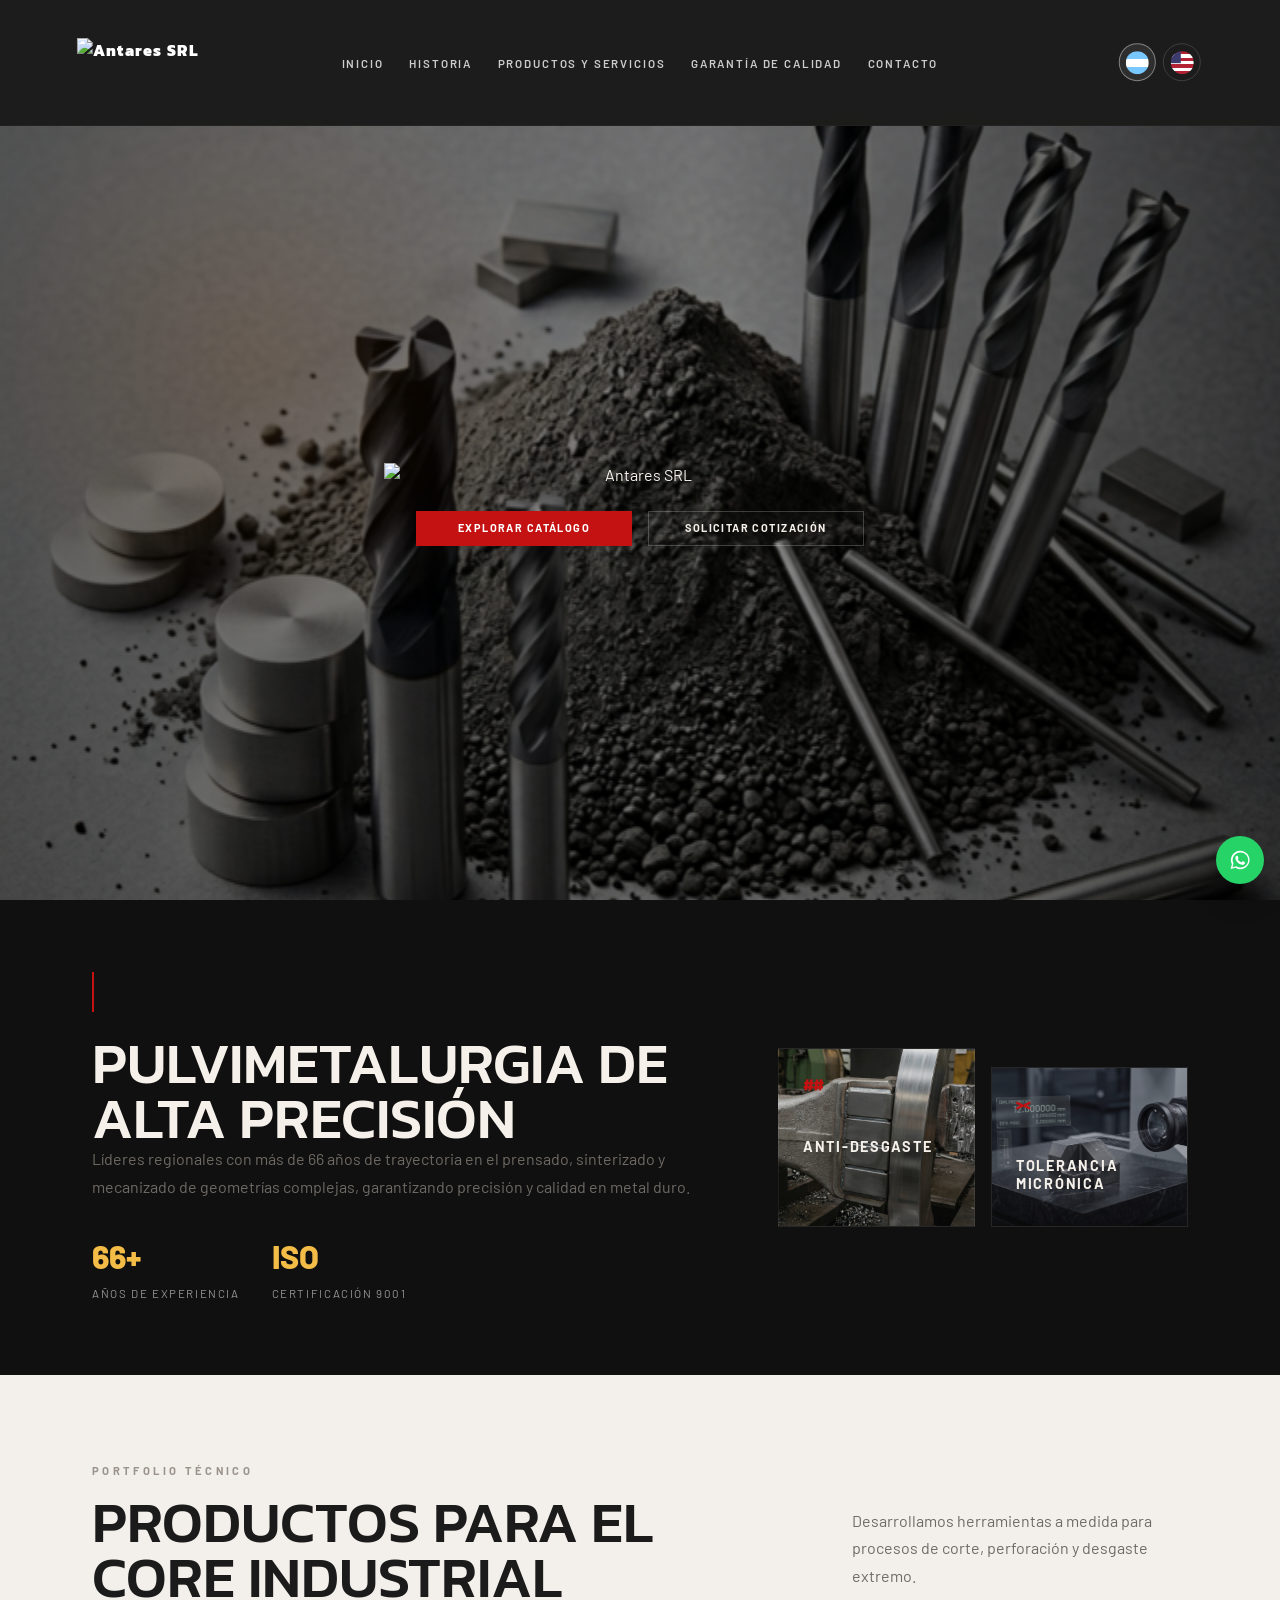
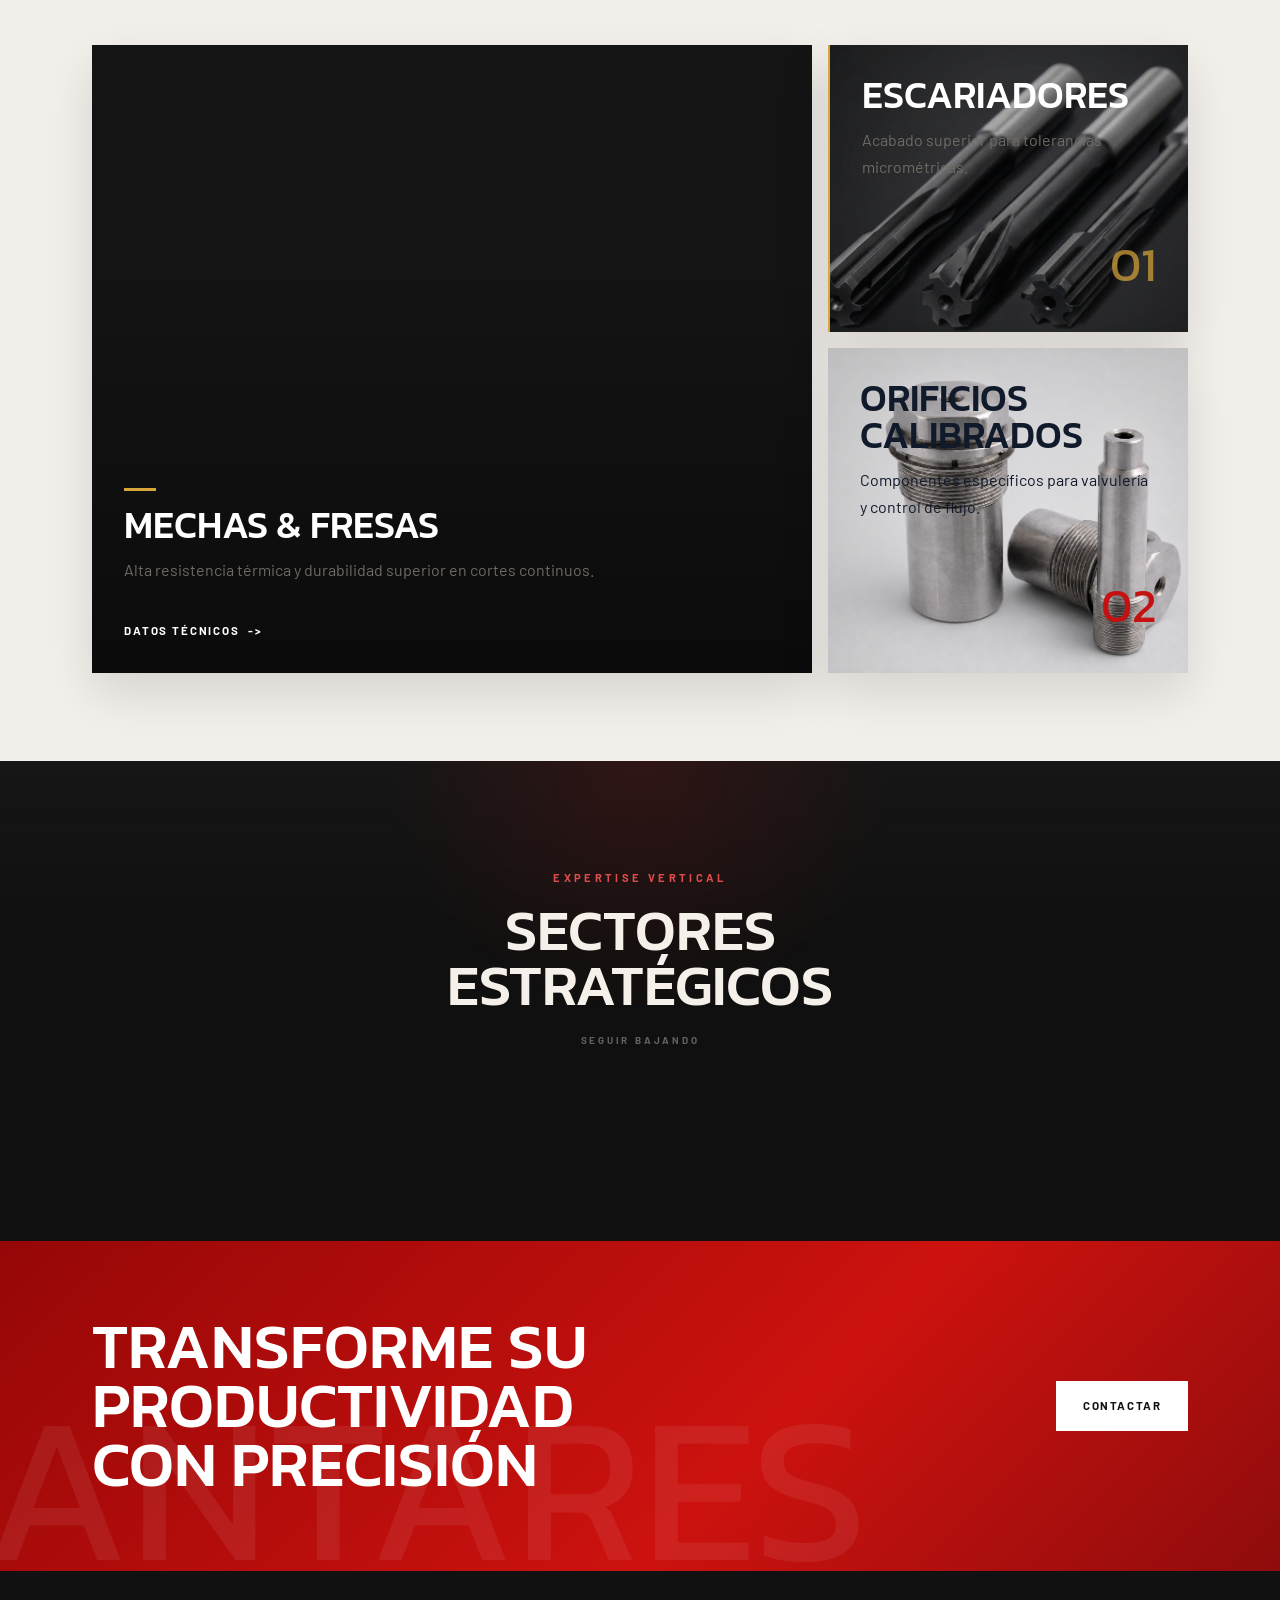
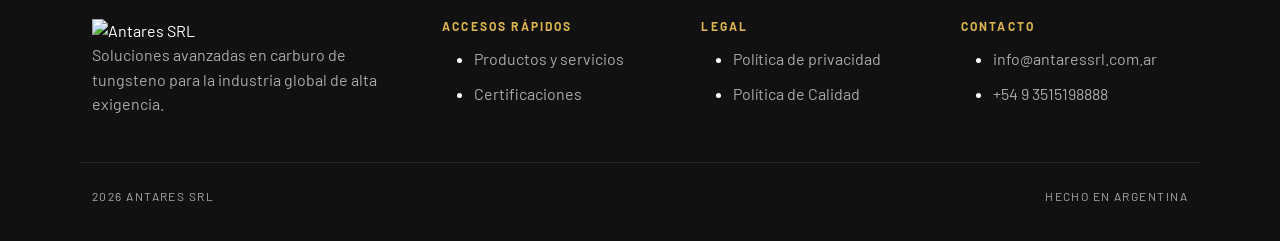
==== index.html @ 5c91619b "First Commit" ====
<!DOCTYPE html>
<html lang="es">
<head>
  <meta charset="UTF-8">
  <meta name="viewport" content="width=device-width, initial-scale=1.0">
  <meta name="description" content="Antares SRL desarrolla soluciones de carburo de tungsteno y metalurgia de alta precision para la industria.">
  <meta name="keywords" content="carburo de tungsteno, metal duro, pulvimetalurgia, herramientas de corte, mecanizado de precision, Antares SRL, Cordoba Argentina, oil and gas, sinterizado">
  <title>Antares SRL</title>
  <link rel="preconnect" href="https://fonts.googleapis.com">
  <link rel="preconnect" href="https://fonts.gstatic.com" crossorigin>
  <link href="https://fonts.googleapis.com/css2?family=Barlow:wght@400;500;600;700;800&family=Kanit:wght@500;700;800&display=swap" rel="stylesheet">
  <link rel="stylesheet" href="https://cdn.jsdelivr.net/npm/bootstrap@5.3.3/dist/css/bootstrap.min.css" integrity="sha384-QWTKZyjpPEjISv5WaRU9OFeRpok6YctnYmDr5pNlyT2bRjXh0JMhjY6hW+ALEwIH" crossorigin="anonymous">
  <link rel="stylesheet" href="styles/styles.css?v=20260909">
  <link rel="stylesheet" href="https://cdn.jsdelivr.net/npm/aos@2.3.1/dist/aos.css" integrity="sha384-/rJKQnzOkEo+daG0jMjU1IwwY9unxt1NBw3Ef2fmOJ3PW/TfAg2KXVoWwMZQZtw9" crossorigin="anonymous">
</head>
<body data-page="home">
  <a class="skip-link" href="#main-content">Saltar al contenido</a>

  <header class="site-header">
    <div class="container">
      <nav class="navbar" aria-label="Principal">
        <div class="brand navbar-brand" aria-label="Antares SRL">
          <img src="assets/img/logonavbar-navbar.png?v=20260716c" alt="Antares SRL">
        </div>

        <button
          class="navbar-toggler menu-toggle"
          type="button"
          data-bs-toggle="collapse"
          data-bs-target="#mobile-menu"
          aria-expanded="false"
          aria-controls="mobile-menu"
          aria-label="Abrir menu"
        >
          <span></span>
          <span></span>
          <span></span>
        </button>

        <div class="nav-desktop">
          <ul class="nav-links">
            <li><a href="index.html" data-i18n="nav.home">Inicio</a></li>
            <li><a href="pages/sobrenosotros.html" data-i18n="nav.history">Historia</a></li>
            <li><a href="pages/productosyservicios.html" data-i18n="nav.products">Productos y servicios</a></li>
            <li><a href="pages/garantiadecalidad.html" data-i18n="nav.quality">Garantia de calidad</a></li>
            <li><a href="pages/contacto.html" data-i18n="nav.contact">Contacto</a></li>
          </ul>

          <div class="nav-tools">
            <div class="language-switcher" role="group" aria-label="Seleccion de idioma">
              <button class="lang-btn is-active" type="button" data-lang="es" aria-label="Ver sitio en espanol">
                <span class="flag" aria-hidden="true">AR</span>
              </button>
              <button class="lang-btn" type="button" data-lang="en" aria-label="View site in English">
                <span class="flag" aria-hidden="true">US</span>
              </button>
            </div>
          </div>
        </div>
      </nav>
    </div>

    <div class="mobile-menu collapse" id="mobile-menu">
      <div class="container mobile-menu__inner">
        <ul class="mobile-menu__links">
          <li><a href="index.html" data-i18n="nav.home">Inicio</a></li>
          <li><a href="pages/sobrenosotros.html" data-i18n="nav.history">Historia</a></li>
          <li><a href="pages/productosyservicios.html" data-i18n="nav.products">Productos y servicios</a></li>
          <li><a href="pages/garantiadecalidad.html" data-i18n="nav.quality">Garantia de calidad</a></li>
          <li><a href="pages/contacto.html" data-i18n="nav.contact">Contacto</a></li>
        </ul>

        <div class="mobile-menu__footer">
          <div class="language-switcher" role="group" aria-label="Seleccion de idioma responsive">
            <button class="lang-btn is-active" type="button" data-lang="es" aria-label="Ver sitio en espanol">
              <span class="flag" aria-hidden="true">AR</span>
            </button>
            <button class="lang-btn" type="button" data-lang="en" aria-label="View site in English">
              <span class="flag" aria-hidden="true">US</span>
            </button>
          </div>
        </div>
      </div>
    </div>
  </header>

  <main id="main-content">
    <section class="hero section-dark">
      <div class="hero__media" aria-hidden="true"></div>
      <div class="hero__overlay" aria-hidden="true"></div>
      <div class="container hero__content">
        <!--Logo de la Navbar-->
        <div class="hero__brand-mark" aria-label="Antares SRL">
          <img src="assets/img/logonavbar-navbar.png?v=20260716c" alt="Antares SRL">
        </div>

        <div class="hero__actions">
          <a class="button button--primary" href="pages/productosyservicios.html" data-i18n="hero.primaryCta">Explorar catalogo</a>
          <a class="button button--ghost" href="pages/contacto.html" data-i18n="hero.secondaryCta">Solicitar cotizacion</a>
        </div>
      </div>
    </section>

    <section class="intro section-dark" id="precision">
      <div class="container intro__grid">
        <div class="intro__copy">
          <div class="section-marker"></div>
          <h2 class="section-title section-title--light" data-i18n="intro.title">Pulvimetalurgia de alta precision</h2>
          <p class="section-text" data-i18n="intro.text">
            Lideres regionales con mas de 66 años de trayectoria en el prensado, sinterizado y mecanizado de greometrias complejas, garantizando precision y calidad en metal duro.
          </p>

          <div class="metrics">
            <article class="metric">
              <strong data-i18n="intro.metric1Value">66+</strong>
              <span data-i18n="intro.metric1Label">Años de experiencia</span>
            </article>
            <article
              class="metric iso-certificate-trigger"
              data-modal-open="iso-certificate-modal"
              role="button"
              tabindex="0"
              aria-label="Ver certificado ISO 9001:2015"
            >
              <strong data-i18n="intro.metric2Value">ISO</strong>
              <span data-i18n="intro.metric2Label">Certificacion 9001</span>
            </article>
          </div>
        </div>

        <div class="intro__cards">
          <article class="feature-card feature-card--dark feature-card--image-bg">
            <span class="feature-card__icon">##</span>
            <h3 data-i18n="intro.card1Title">ANTI-DESGASTE</h3>
          </article>
          <article class="feature-card feature-card--dark feature-card--offset feature-card--image-bg-precision">
            <span class="feature-card__icon">><</span>
            <h3 data-i18n="intro.card2Title">TOLERANCIA MICRONICA</h3>
          </article>
        </div>
      </div>
    </section>
    <!--Algunos productos-->
    <section class="portfolio" id="solutions">
      <div class="container">
        <div class="section-heading" data-aos="fade-up">
          <div>
            <p class="eyebrow eyebrow--muted" data-i18n="portfolio.eyebrow">Portfolio tecnico</p>
            <h2 class="section-title" data-i18n="portfolio.title">Productos para el core industrial</h2>
          </div>
          <p class="section-kicker" data-i18n="portfolio.kicker">
            Desarrollamos herramientas a medida para procesos de corte, perforacion y desgaste extremo.
          </p>
        </div>

        <div class="portfolio__grid" id="catalog">
          <article class="portfolio-card portfolio-card--large" data-aos="fade-up">
            <div class="portfolio-card__image portfolio-card__image--machining" aria-hidden="true"></div>
            <div class="portfolio-card__content">
              <span class="portfolio-card__line"></span>
              <h3 data-i18n="portfolio.mainCardTitle">Mechas & fresas</h3>
              <p data-i18n="portfolio.mainCardText">Alta resistencia termica y durabilidad superior en cortes continuos.</p>
              <a href="pages/productosyservicios.html" class="text-link" data-i18n="portfolio.mainCardLink">Datos tecnicos</a>
            </div>
          </article>

          <div class="portfolio-stack">
            <article class="portfolio-card portfolio-card--dark portfolio-card--escariadores" data-aos="fade-up" data-aos-delay="100">
              <div class="portfolio-card__content portfolio-card__content--tight">
                <h3 data-i18n="portfolio.sideCard1Title">Escariadores</h3>
                <p data-i18n="portfolio.sideCard1Text">Acabado superior para tolerancias micrometricas.</p>
                <span class="portfolio-card__number">01</span>
              </div>
            </article>

            <article class="portfolio-card portfolio-card--light portfolio-card--womoct" data-aos="fade-up" data-aos-delay="180">
              <div class="portfolio-card__content portfolio-card__content--tight">
                <h3 data-i18n="portfolio.sideCard2Title">ORIFICIOS CALIBRADOS</h3>
                <p data-i18n="portfolio.sideCard2Text">Componentes especificos para valvuleria y control de flujo.</p>
                <span class="portfolio-card__number portfolio-card__number--accent">02</span>
              </div>
            </article>
          </div>
        </div>
      </div>
    </section>
<!--Sectores en los que Antares esta PRESENET-->
    <section class="sectors section-dark sectors--reveal" id="engineering" data-reveal-section>
      <div class="container">
        <div class="sectors__intro">
          <p class="eyebrow eyebrow--red" data-i18n="sectors.eyebrow">Expertise vertical</p>
          <h2 class="section-title section-title--light" data-i18n="sectors.title">Sectores estrategicos</h2>
          <span class="sectors__hint" data-i18n="sectors.hint" aria-hidden="true">Seguir bajando</span>
        </div>

        <div class="sectors__reveal">
          <div class="sector-list">
            <a class="sector-card sector-card--oil" href="pages/productosyservicios.html#sector-oil-gas" aria-label="Ir a la seccion Oil & Gas en Productos y servicios">
              <span class="sector-item__index">01</span>
              <div>
                <h3 data-i18n="sectors.item1Title">Oil & Gas</h3>
                <p data-i18n="sectors.item1Text">Piezas de desgaste antifriccion y herramientas de fondo de pozo para sistemas de control de flujo en entornos abrasivos.</p>
              </div>
            </a>

            <a class="sector-card sector-card--auto" href="pages/productosyservicios.html#sector-autopartistas" aria-label="Ir a la seccion Autopartistas en Productos y servicios">
              <span class="sector-item__index">02</span>
              <div>
                <h3 data-i18n="sectors.item2Title">Autopartistas</h3>
                <p data-i18n="sectors.item2Text">Herramental de corte y componentes de desgaste para procesos seriados de alta precision.</p>
              </div>
            </a>

            <a
              class="sector-card sector-card--agro"
              href="pages/productosyservicios.html#sector-agropecuario"
              aria-label="Catálogo de Agropecuario en proceso de carga"
              data-modal-open="sector-unavailable-modal"
              data-modal-prevent-nav="true"
            >
              <span class="sector-item__index">03</span>
              <div>
                <h3 data-i18n="sectors.item3Title">Agropecuario</h3>
                <p data-i18n="sectors.item3Text">Soluciones resistentes al desgaste para maquinaria, mantenimiento y produccion agroindustrial.</p>
              </div>
            </a>

            <a
              class="sector-card sector-card--aero"
              href="pages/productosyservicios.html#sector-aeronautico"
              aria-label="Catálogo de Aeronautico en proceso de carga"
              data-modal-open="sector-unavailable-modal"
              data-modal-prevent-nav="true"
            >
              <span class="sector-item__index">04</span>
              <div>
                <h3 data-i18n="sectors.item4Title">Aeronautico</h3>
                <p data-i18n="sectors.item4Text">Herramientas de precision para mecanizado de materiales exigentes y piezas de alto valor tecnico.</p>
              </div>
            </a>

            <a
              class="sector-card sector-card--wood"
              href="pages/productosyservicios.html#sector-industria-maderera"
              aria-label="Catálogo de Industria maderera en proceso de carga"
              data-modal-open="sector-unavailable-modal"
              data-modal-prevent-nav="true"
            >
              <span class="sector-item__index">05</span>
              <div>
                <h3 data-i18n="sectors.item5Title">Industria maderera</h3>
                <p data-i18n="sectors.item5Text">Herramental de corte durable para procesos de madera, tableros y produccion industrial continua.</p>
              </div>
            </a>

            <a
              class="sector-card sector-card--ortho sector-card--cta"
              href="mailto:info@antaressrl.com.ar?subject=Consulta%20desde%20web%20Antares&body=Hola%20Antares%2C%20quisiera%20hacer%20una%20consulta."
              aria-label="Consultar por WhatsApp a Antares SRL"
            >
              <span class="sector-item__index">06</span>
              <div>
                <h3 data-i18n="sectors.item6Title">Estamos en constante expancion</h3>
                <p data-i18n="sectors.item6Text">Consulta por sectores de tu interes</p>
              </div>
            </a>
          </div>
        </div>
      </div>
    </section>

    <section class="cta-band">
      <div class="cta-band__word" aria-hidden="true">ANTARES</div>
      <div class="container cta-band__content" data-aos="zoom-in">
        <h2 data-i18n="cta.title">Transforme su productividad con precision</h2>
        <a class="button button--light" href="mailto:info@antaressrl.com.ar?subject=Consulta%20desde%20web%20Antares&body=Hola%20Antares%2C%20quisiera%20hacer%20una%20consulta." data-i18n="cta.button">Contactar</a>
      </div>
    </section>
  </main>

  <div class="catalog-modal catalog-modal--pdf" id="iso-certificate-modal" hidden aria-hidden="true">
    <div class="catalog-modal__backdrop" data-modal-close></div>
    <div class="catalog-modal__dialog" role="dialog" aria-modal="true" aria-labelledby="iso-certificate-modal-title">
      <button class="catalog-modal__close" type="button" aria-label="Cerrar" data-modal-close>X</button>
      <div class="catalog-modal__header">
        <span class="catalog-modal__eyebrow">Certificación</span>
        <h2 class="catalog-modal__title" id="iso-certificate-modal-title">ISO 9001:2015</h2>
      </div>
      <div class="certificate-viewer">
        <iframe
          src="assets/certificados/Certificados9001_2024.pdf#view=FitH"
          title="Certificado ISO 9001:2015"
          loading="lazy"
        ></iframe>
      </div>
    </div>
  </div>

  <div class="catalog-modal" id="sector-unavailable-modal" hidden aria-hidden="true">
    <div class="catalog-modal__backdrop" data-modal-close></div>
    <div class="catalog-modal__dialog" role="dialog" aria-modal="true" aria-labelledby="sector-unavailable-modal-title">
      <button class="catalog-modal__close" type="button" aria-label="Cerrar" data-modal-close>X</button>
      <div class="catalog-modal__header">
        <span class="catalog-modal__eyebrow">Catalogo en actualizacion</span>
        <h2 class="catalog-modal__title" id="sector-unavailable-modal-title">Sector aun no publicado</h2>
        <p class="catalog-modal__lead">
          Aun no esta subido al catalogo online el detalle de productos de este sector. Escribinos para confirmar si lo que necesitas ya esta disponible.
        </p>
      </div>
      <div class="catalog-modal__grid">
        <article class="catalog-modal__card">
          <span class="catalog-modal__mark">><</span>
          <h3>Atencion comercial y tecnica</h3>
        </article>
      </div>
      <a class="button button--primary" href="mailto:info@antaressrl.com.ar?subject=Consulta%20de%20catalogo%20Antares&body=Hola%20Antares%2C%20quisiera%20consultar%20por%20productos%20de%20un%20sector%20que%20aun%20no%20figura%20en%20el%20catalogo.">
        Consultar disponibilidad
      </a>
    </div>
  </div>

  <footer class="site-footer">
    <div class="container footer__grid">
      <div>
        <a class="brand brand--footer" href="index.html" aria-label="Antares SRL inicio">
          <img src="assets/img/logonavbar-navbar.png?v=20260716c" alt="Antares SRL">
        </a>
        <p class="footer__text" data-i18n="footer.description">
          Soluciones avanzadas en carburo de tungsteno para la industria global de alta exigencia.
        </p>
      </div>

      <div>
        <h3 class="footer__title" data-i18n="footer.linksTitle">Quick lanes</h3>
        <ul class="footer__list">
          <li><a href="pages/productosyservicios.html" data-i18n="footer.link1">Productos y servicios</a></li>
          <li><a href="pages/garantiadecalidad.html" data-i18n="footer.link2">Certificaciones</a></li>
        </ul>
      </div>

      <div>
        <h3 class="footer__title" data-i18n="footer.legalTitle">Legal</h3>
        <ul class="footer__list">
          <li><a href="#" data-i18n="footer.legal1">Politica de privacidad</a></li>
          <li><a href="pages/garantiadecalidad.html" data-i18n="footer.legal2">Politica de Calidad</a></li>
        </ul>
      </div>

      <div>
        <h3 class="footer__title" data-i18n="footer.contactTitle">Contacto</h3>
        <ul class="footer__list footer__list--contact">
          <li><a href="mailto:info@antaressrl.com.ar" data-i18n="footer.contactEmail">info@antaressrl.com.ar</a></li>
          <li><a href="tel:+5493515198888" data-i18n="footer.contactPhone">+54 9 3515198888</a></li>
        </ul>
      </div>
    </div>

    <div class="container footer__bottom">
      <p data-i18n="footer.copy">2026 ANTARES SRL</p>
      <p data-i18n="footer.signature">HECHO EN ARGENTINA</p>
    </div>
  </footer>

  <a class="whatsapp-fab" href="mailto:info@antaressrl.com.ar?subject=Consulta%20desde%20web%20Antares&body=Hola%20Antares%2C%20quisiera%20hacer%20una%20consulta." aria-label="Enviar correo a Antares" title="Email">MAIL</a>

  <script src="https://cdn.jsdelivr.net/npm/aos@2.3.1/dist/aos.js" integrity="sha384-wziAfh6b/qT+3LrqebF9WeK4+J5sehS6FA10J1t3a866kJ/fvU5UwofWnQyzLtwu" crossorigin="anonymous" defer></script>
  <script src="https://cdn.jsdelivr.net/npm/bootstrap@5.3.3/dist/js/bootstrap.bundle.min.js" integrity="sha384-YvpcrYf0tY3lHB60NNkmXc5s9fDVZLESaAA55NDzOxhy9GkcIdslK1eN7N6jIeHz" crossorigin="anonymous" defer></script>
  <script src="script/script.js" defer></script>
</body>
</html>
---- styles/styles.css ----
.lang-btn {
  display: inline-flex;
  align-items: center;
  justify-content: center;
  border-radius: 999px;
  transition: border-color var(--transition), background-color var(--transition), color var(--transition), transform var(--transition);
}

.nav-links,
.mobile-menu__links {
  margin: 0;
  padding: 0;
  list-style: none;
}

:root {
  --color-bg: #f2efec;
  --color-surface: #ffffff;
  --color-surface-alt: #e8e1db;
  --color-dark: #101010;
  --color-dark-soft: #292929;
  --color-text: #1b1b1b;
  --color-text-muted: #6f6a65;
  --color-text-inverse: #f5f0ea;
  --color-line: rgba(255, 255, 255, 0.12);
  --color-line-dark: rgba(16, 16, 16, 0.08);
  --color-accent: #c41212;
  --color-accent-deep: #7d0f0f;
  --color-gold: #d8a63b;
  --container: min(1120px, 100% - 2rem);
  --header-height: 7.8rem;
  --radius-sm: 0.25rem;
  --radius-md: 0.5rem;
  --radius-lg: 1rem;
  --shadow-soft: 0 1.25rem 3rem rgba(8, 8, 8, 0.12);
  --transition: 200ms ease;
}

@media (max-width: 640px) {
  :root {
    --container: min(100% - 1.25rem, 1120px);
  }
}
*,
*::before,
*::after {
  box-sizing: border-box;
}

html {
  scroll-behavior: smooth;
  overflow-x: hidden;
}

body {
  margin: 0;
  min-width: 0;
  overflow-x: hidden;
  font-family: "Barlow", sans-serif;
  background: var(--color-bg);
  color: var(--color-text);
  padding-top: var(--header-height);
}

img {
  display: block;
  max-width: 100%;
}

a {
  color: inherit;
  text-decoration: none;
}

button {
  cursor: pointer;
}

button,
input,
textarea,
select {
  font: inherit;
}

.section-dark {
  background: var(--color-dark);
  color: var(--color-text-inverse);
}

.has-modal-open {
  overflow: hidden;
}

.iso-certificate-trigger {
  cursor: pointer;
}
.iso-certificate-trigger:focus-visible {
  outline: 2px solid #d7ab36;
  outline-offset: 4px;
}

.whatsapp-fab {
  position: fixed;
  right: max(1rem, env(safe-area-inset-right));
  bottom: max(1rem, env(safe-area-inset-bottom));
  z-index: 220;
  display: inline-flex;
  align-items: center;
  justify-content: center;
  width: 3rem;
  height: 3rem;
  border-radius: 999px;
  background: #25d366;
  color: transparent;
  font-size: 0;
  box-shadow: 0 0.8rem 1.6rem rgba(0, 0, 0, 0.35);
  transition: transform var(--transition), box-shadow var(--transition), background-color var(--transition);
}
.whatsapp-fab::before {
  content: "";
  width: 1.34rem;
  height: 1.34rem;
  background-image: url("data:image/svg+xml,%3Csvg xmlns='http://www.w3.org/2000/svg' viewBox='0 0 32 32'%3E%3Cpath fill='%23fff' d='M16 5.3A10.7 10.7 0 0 0 6.8 21l-1.4 5.1 5.3-1.4A10.7 10.7 0 1 0 16 5.3m0-2.3A13 13 0 1 1 9.6 27l-7 1.9L4.5 22A13 13 0 0 1 16 3z'/%3E%3Cpath fill='%23fff' d='M22.2 18.7c-.3-.1-1.8-.9-2.1-1-.3-.1-.5-.2-.8.2-.2.3-.8 1-1 1.2-.2.2-.4.2-.7.1-.3-.2-1.5-.5-2.8-1.7-1-.9-1.7-2-1.9-2.4-.2-.3 0-.5.1-.6.1-.1.3-.4.5-.5.1-.2.2-.3.3-.5.1-.2 0-.4 0-.5-.1-.1-.8-1.9-1-2.5-.2-.5-.4-.5-.7-.5h-.6c-.2 0-.6.1-.9.4-.3.3-1.2 1.2-1.2 2.9s1.2 3.5 1.3 3.8c.2.2 2.4 3.8 5.8 5.1 2.8 1 3.4.8 4 .7.7-.1 2-.9 2.3-1.8.3-.9.3-1.6.2-1.8 0-.2-.3-.3-.6-.5z'/%3E%3C/svg%3E");
  background-repeat: no-repeat;
  background-position: center;
  background-size: contain;
}
.whatsapp-fab:hover, .whatsapp-fab:focus-visible {
  background: #1fbe5b;
  transform: translateY(-2px);
  box-shadow: 0 1rem 1.8rem rgba(0, 0, 0, 0.4);
}
@media (max-width: 640px) {
  .whatsapp-fab {
    width: 2.8rem;
    height: 2.8rem;
  }
  .whatsapp-fab::before {
    width: 1.24rem;
    height: 1.24rem;
  }
}

@keyframes fade-in-up {
  from {
    opacity: 0;
    transform: translateY(1.1rem);
  }
  to {
    opacity: 1;
    transform: translateY(0);
  }
}
.hero__content > * {
  animation: fade-in-up 700ms ease both;
}

.hero__content > *:nth-child(2) {
  animation-delay: 90ms;
}

.hero__content > *:nth-child(3) {
  animation-delay: 160ms;
}

@media (prefers-reduced-motion: reduce) {
  html {
    scroll-behavior: auto;
  }
  *,
  *::before,
  *::after {
    animation: none !important;
    transition: none !important;
  }
}
.skip-link {
  position: absolute;
  top: -3rem;
  left: 1rem;
  z-index: 200;
  padding: 0.75rem 1rem;
  background: var(--color-surface);
  color: var(--color-dark);
  transition: top var(--transition);
}

.skip-link:focus {
  top: 1rem;
}

.container {
  width: var(--container);
  margin: 0 auto;
}

.sectors > .container {
  position: relative;
}

.section-text,
.section-kicker,
.footer__text,
.sector-item p,
.portfolio-card p {
  color: var(--color-text-muted);
  line-height: 1.7;
}

.site-footer {
  padding: 3rem 0 1.25rem;
  background: #111111;
  color: #fff;
}

.footer__grid {
  display: grid;
  grid-template-columns: minmax(0, 1.4fr) repeat(3, minmax(10rem, 1fr));
  gap: 2rem;
  align-items: start;
}

.footer__grid > *,
.contact-main__grid > *,
.contact-form__field,
.contact-side,
.contact-alert,
.contact-detail {
  min-width: 0;
}

.footer__text {
  max-width: 18rem;
  margin: 0;
  line-height: 1.55;
}

.footer__title {
  margin: 0 0 0.85rem;
  font-size: 0.75rem;
  font-weight: 700;
  letter-spacing: 0.18em;
  text-transform: uppercase;
  color: #dcb44f;
}

.footer__list {
  display: grid;
  gap: 0.7rem;
}

.footer__list a,
.footer__list span,
.footer__text,
.footer__bottom {
  color: rgba(255, 255, 255, 0.64);
  overflow-wrap: anywhere;
}

.footer__list a:hover,
.footer__list a:focus-visible {
  color: #fff;
}

.footer__subheading {
  display: inline-block;
  margin-top: 0.5rem;
  color: #fff;
  font-size: 0.78rem;
  font-weight: 700;
  letter-spacing: 0.14em;
  text-transform: uppercase;
}

.footer__bottom {
  display: flex;
  align-items: center;
  justify-content: space-between;
  gap: 1rem;
  margin-top: 2.5rem;
  padding-top: 1.5rem;
  border-top: 1px solid rgba(255, 255, 255, 0.08);
  font-size: 0.75rem;
  letter-spacing: 0.12em;
  text-transform: uppercase;
}

@media (max-width: 900px) {
  .hero__content,
  .intro,
  .portfolio,
  .sectors,
  .cta-band,
  .site-footer {
    padding-inline: 0;
  }
  .intro__grid,
  .section-heading,
  .portfolio__grid,
  .sectors__grid,
  .about-overview__grid,
  .about-story__grid,
  .about-capacity__grid,
  .products-hero__grid,
  .quality-hero__grid,
  .contact-hero__grid,
  .contact-main__grid,
  .contact-presence__grid,
  .quality-control__grid,
  .quality-commitment__grid,
  .tooling-grid,
  .oilgas-grid,
  .products-band__content,
  .contact-footer__grid,
  .quality-footer__grid,
  .products-footer__grid,
  .about-footer__grid,
  .cta-band__content,
  .footer__grid {
    grid-template-columns: 1fr;
  }
  .footer__bottom {
    flex-direction: column;
    align-items: flex-start;
  }
}
@media (max-width: 640px) {
  .contact-form__field span,
  .contact-detail h3,
  .footer__title {
    letter-spacing: 0.1em;
    line-height: 1.35;
    overflow-wrap: anywhere;
  }
  .footer__grid {
    gap: 1.6rem;
  }
  .footer__text {
    max-width: none;
  }
  .footer__bottom {
    line-height: 1.5;
    letter-spacing: 0.08em;
  }
  .site-footer {
    padding-top: 3rem;
  }
}
.site-header {
  position: fixed;
  top: 0;
  left: 0;
  right: 0;
  z-index: 100;
  background: rgba(10, 10, 10, 0.92);
  backdrop-filter: blur(14px);
  border-bottom: 1px solid rgba(255, 255, 255, 0.05);
}
.site-header .navbar {
  display: flex;
  flex-direction: row;
  justify-content: center;
  align-items: center;
  gap: 1rem;
  min-height: var(--header-height);
}
@media (min-width: 901px) {
  .site-header .navbar {
    position: relative;
  }
}
@media (max-width: 900px) {
  .site-header .navbar {
    justify-content: space-between;
  }
}
.site-header .brand {
  display: inline-flex;
  align-items: center;
  font-family: "Kanit", sans-serif;
  font-size: 1rem;
  font-weight: 800;
  letter-spacing: 0.08em;
  color: #fff;
}
.site-header .brand img {
  display: block;
  height: 3rem;
  width: auto;
}
@media (min-width: 901px) {
  .site-header .brand {
    position: absolute;
    top: 50%;
    left: 0;
    transform: translate(-0.95rem, -50%);
  }
}
.site-header .brand--footer {
  display: inline-block;
  margin-bottom: 0.55rem;
  transform: translateY(-0.2rem);
}
.site-header .brand--footer img {
  height: 3.36rem;
}

body[data-page=home] .site-header .navbar {
  justify-content: center;
}
@media (max-width: 900px) {
  body[data-page=home] .site-header .navbar {
    justify-content: space-between;
  }
}

.nav-desktop {
  display: flex;
  flex-direction: row;
  justify-content: flex-start;
  align-items: center;
  gap: 1.5rem;
}
@media (min-width: 901px) {
  .nav-desktop {
    justify-content: center;
    gap: 1.5rem;
  }
}
@media (max-width: 900px) {
  .nav-desktop {
    display: none;
  }
}

.nav-links {
  display: flex;
  flex-direction: row;
  justify-content: flex-start;
  align-items: center;
  gap: 1.6rem;
}

.nav-links a,
.mobile-menu__links a {
  font-size: 0.72rem;
  font-weight: 600;
  letter-spacing: 0.16em;
  text-transform: uppercase;
  color: rgba(255, 255, 255, 0.78);
  position: relative;
}
.nav-links a::after,
.mobile-menu__links a::after {
  content: "";
  position: absolute;
  left: 0;
  bottom: -0.4rem;
  width: 100%;
  height: 1px;
  transform: scaleX(0);
  transform-origin: left;
  background: var(--color-accent);
  transition: transform var(--transition);
}
.nav-links a:hover::after, .nav-links a:focus-visible::after,
.mobile-menu__links a:hover::after,
.mobile-menu__links a:focus-visible::after {
  transform: scaleX(1);
}
.nav-links a:hover, .nav-links a:focus-visible,
.mobile-menu__links a:hover,
.mobile-menu__links a:focus-visible {
  color: #fff;
}
.nav-links a:hover::after, .nav-links a:focus-visible::after,
.mobile-menu__links a:hover::after,
.mobile-menu__links a:focus-visible::after {
  transform: scaleX(1);
}

.nav-tools {
  display: flex;
  flex-direction: row;
  justify-content: flex-start;
  align-items: center;
  gap: 1rem;
}
@media (min-width: 901px) {
  .nav-tools {
    position: absolute;
    top: 50%;
    right: 0;
    margin-right: 0;
    transform: translate(0.8rem, -50%);
  }
}

.language-switcher {
  display: inline-flex;
  align-items: center;
  gap: 0.45rem;
}

.lang-btn {
  width: 2.35rem;
  height: 2.35rem;
  border: 1px solid rgba(255, 255, 255, 0.15);
  background: transparent;
  color: rgba(255, 255, 255, 0.8);
}
.lang-btn:hover, .lang-btn:focus-visible, .lang-btn.is-active {
  border-color: rgba(255, 255, 255, 0.4);
  background: rgba(255, 255, 255, 0.08);
  color: #fff;
}

.flag {
  position: relative;
  display: inline-flex;
  align-items: center;
  justify-content: center;
  width: 1.45rem;
  height: 1.45rem;
  border-radius: 999px;
  overflow: hidden;
  font-size: 0.48rem;
  font-weight: 800;
  letter-spacing: 0.05em;
  text-indent: -999px;
}
.flag::before {
  content: "";
  position: absolute;
  inset: 0;
}

[data-lang=es] .flag::before {
  background: linear-gradient(to bottom, #79c7ff 0 33.33%, #ffffff 33.33% 66.66%, #79c7ff 66.66% 100%);
}

[data-lang=en] .flag::before {
  background: linear-gradient(to bottom, #b22234 0 14.28%, #ffffff 14.28% 28.56%, #b22234 28.56% 42.84%, #ffffff 42.84% 57.12%, #b22234 57.12% 71.4%, #ffffff 71.4% 85.68%, #b22234 85.68% 100%);
}

[data-lang=en] .flag::after {
  content: "";
  position: absolute;
  top: 0;
  left: 0;
  width: 45%;
  height: 55%;
  background: #3c3b6e;
}

.navbar-toggler.menu-toggle {
  display: none;
  flex-direction: column;
  gap: 0.32rem;
  padding: 0.5rem;
  border: 0;
  border-radius: 0;
  background: transparent;
  box-shadow: none;
  line-height: 1;
}
.navbar-toggler.menu-toggle:focus {
  box-shadow: none;
}
.navbar-toggler.menu-toggle span {
  width: 1.6rem;
  height: 2px;
  background: #fff;
  transition: transform var(--transition), opacity var(--transition);
}
.navbar-toggler.menu-toggle[aria-expanded=true] span:nth-child(1) {
  transform: translateY(6px) rotate(45deg);
}
.navbar-toggler.menu-toggle[aria-expanded=true] span:nth-child(2) {
  opacity: 0;
}
.navbar-toggler.menu-toggle[aria-expanded=true] span:nth-child(3) {
  transform: translateY(-6px) rotate(-45deg);
}
@media (max-width: 900px) {
  .navbar-toggler.menu-toggle {
    display: inline-flex;
  }
}

.mobile-menu.collapse {
  border-top: 1px solid rgba(255, 255, 255, 0.06);
  background: rgba(12, 12, 12, 0.98);
}

.mobile-menu__inner {
  padding: 1.5rem 0 2rem;
}

.mobile-menu__links {
  display: grid;
  gap: 1.2rem;
}

.mobile-menu__footer {
  display: grid;
  gap: 1rem;
  margin-top: 2rem;
}

.button {
  display: inline-flex;
  align-items: center;
  justify-content: center;
  min-height: 3rem;
  padding: 0.95rem 1.6rem;
  border: 1px solid transparent;
  font-size: 0.72rem;
  font-weight: 700;
  letter-spacing: 0.14em;
  text-transform: uppercase;
  transition: transform var(--transition), background-color var(--transition), border-color var(--transition), color var(--transition);
}
.button:hover, .button:focus-visible {
  transform: translateY(-2px);
}
.button--primary {
  background: var(--color-accent);
  color: #fff;
  border-color: transparent;
}
.button--primary:hover, .button--primary:focus-visible {
  background: #dc1b1b;
}
.button--ghost {
  background: rgba(255, 255, 255, 0.02);
  color: var(--color-text-inverse);
  border-color: rgba(255, 255, 255, 0.2);
}
.button--ghost:hover, .button--ghost:focus-visible {
  border-color: rgba(255, 255, 255, 0.45);
  background: rgba(255, 255, 255, 0.08);
}
.button--light {
  background: #fff;
  color: var(--color-dark);
  border-color: transparent;
}
.button--small {
  min-height: 2.6rem;
  padding-inline: 1.2rem;
}
.button--block {
  width: 100%;
}

.hero__actions .button {
  min-width: 13.5rem;
  min-height: 0;
  height: 2.15rem;
  padding: 0 1.45rem;
  font-size: 0.68rem;
  letter-spacing: 0.13em;
}

@media (max-width: 640px) {
  .products-band__cta .button {
    width: 100%;
  }
}
.products-heading h2,
.tech-card h3,
.tech-card__tag,
.oilgas-info h3,
.oilgas-info__tag,
.service-card h3,
.catalog-modal__title,
.catalog-modal__card h3,
.products-band h2 {
  overflow-wrap: anywhere;
}

.catalog-modal {
  position: fixed;
  inset: 0;
  z-index: 220;
  display: grid;
  place-items: center;
  padding: 1.5rem;
}

.catalog-modal[hidden] {
  display: none;
}

.catalog-modal__backdrop {
  position: absolute;
  inset: 0;
  background: rgba(5, 5, 5, 0.74);
  backdrop-filter: blur(8px);
}

.catalog-modal__dialog {
  position: relative;
  z-index: 1;
  width: min(100%, 72rem);
  max-height: calc(100vh - 3rem);
  overflow: auto;
  padding: 2rem;
  background: linear-gradient(180deg, #171717, #101010);
  border: 1px solid rgba(255, 255, 255, 0.08);
  box-shadow: 0 2rem 5rem rgba(0, 0, 0, 0.48);
}

.catalog-modal__close {
  position: absolute;
  top: 1rem;
  right: 1rem;
  width: 2.5rem;
  height: 2.5rem;
  border: 1px solid rgba(255, 255, 255, 0.12);
  background: rgba(255, 255, 255, 0.03);
  color: #fff;
  font-family: "Kanit", sans-serif;
  cursor: pointer;
}

.catalog-modal__header {
  max-width: 40rem;
  margin-bottom: 2rem;
}

.catalog-modal__eyebrow {
  display: inline-block;
  margin-bottom: 0.75rem;
  color: #d7ab36;
  font-size: 0.72rem;
  letter-spacing: 0.18em;
  text-transform: uppercase;
}

.catalog-modal__title {
  margin: 0 0 0.75rem;
  font-family: "Kanit", sans-serif;
  font-size: clamp(2rem, 5vw, 3.6rem);
  line-height: 0.95;
  text-transform: uppercase;
}

.catalog-modal__lead {
  margin: 0;
  color: rgba(255, 255, 255, 0.74);
  line-height: 1.7;
}

.catalog-modal__grid {
  display: grid;
  grid-template-columns: repeat(4, minmax(0, 1fr));
  grid-auto-flow: row;
  grid-auto-rows: auto;
  align-content: start;
  align-items: stretch;
  gap: 1.2rem;
}

.catalog-modal__grid--single {
  grid-template-columns: repeat(4, minmax(0, 1fr));
}

.catalog-modal__card {
  display: flex;
  aspect-ratio: 1/1;
  min-height: 0;
  height: auto;
  padding: 1.5rem;
  align-items: flex-start;
  justify-content: flex-end;
  flex-direction: column;
  background: #2b2b2b;
  border: 1px solid rgba(255, 255, 255, 0.05);
  box-shadow: 0 1rem 2.5rem rgba(0, 0, 0, 0.16);
}

.catalog-modal__card--placeholder {
  background: linear-gradient(180deg, rgba(43, 43, 43, 0.18), rgba(28, 28, 28, 0.38)), #3f3f3f;
  border: 1px dashed rgba(255, 255, 255, 0.12);
  box-shadow: none;
}

.catalog-modal__card--barras {
  background: linear-gradient(180deg, rgba(20, 20, 20, 0.12), rgba(20, 20, 20, 0.36)), url("../assets/img/catalogo/00/barras.jpg?v=20260716") center/cover no-repeat, #d8d8d8;
}

.catalog-modal__card--barras-macizas {
  background: linear-gradient(180deg, rgba(20, 20, 20, 0.12), rgba(20, 20, 20, 0.36)), url("../assets/img/catalogo/00/barrasMasizas.jpg?v=20260607") center/cover no-repeat, #d8d8d8;
}

.catalog-modal__card--barras-refrigeradas {
  background: linear-gradient(180deg, rgba(20, 20, 20, 0.12), rgba(20, 20, 20, 0.36)), url("../assets/img/catalogo/00/barrasRefrigeradas.jpg?v=20260607") center/cover no-repeat, #d8d8d8;
}

.catalog-modal__card--md-sinterizado {
  background: linear-gradient(180deg, rgba(20, 20, 20, 0.12), rgba(20, 20, 20, 0.36)), url("../assets/img/catalogo/00/MDSinterizado.jpg?v=20260607") center/cover no-repeat, #d8d8d8;
}

.catalog-modal__card--insertos-bruto {
  background: linear-gradient(180deg, rgba(20, 20, 20, 0.12), rgba(20, 20, 20, 0.36)), url("../assets/img/catalogo/00/insertosBruto.png?v=20260716") center/cover no-repeat, #d8d8d8;
}

.catalog-modal__card--bujes-bruto {
  background: linear-gradient(180deg, rgba(20, 20, 20, 0.12), rgba(20, 20, 20, 0.36)), url("../assets/img/catalogo/00/bujesBruto.jpg?v=20260716") center/cover no-repeat, #d8d8d8;
}

.catalog-modal__card--spm-bg {
  background: linear-gradient(180deg, rgba(20, 20, 20, 0.08), rgba(20, 20, 20, 0.22)), url("../assets/img/catalogo/02/Pistones.png?v=20260716") center/cover no-repeat, #2b2b2b;
}

.catalog-modal__card--mecha-escalonada-bg {
  background: linear-gradient(180deg, rgba(20, 20, 20, 0.1), rgba(20, 20, 20, 0.32)), url("../assets/img/catalogo/brocas/BrocaEscalonadaR.png?v=20260716") center/112% 100% no-repeat, #2b2b2b;
}

.catalog-modal__card--mecha-helicoidal-bg {
  background: linear-gradient(180deg, rgba(20, 20, 20, 0.1), rgba(20, 20, 20, 0.32)), url("../assets/img/catalogo/brocas/mechaCor.png?v=20260716") center/cover no-repeat, #2b2b2b;
}

.catalog-modal__card--mecha-recta-bg {
  background: linear-gradient(180deg, rgba(20, 20, 20, 0.1), rgba(20, 20, 20, 0.32)), url("../assets/img/catalogo/brocas/MechaCentro.png?v=20260716") center/112% 100% no-repeat, #2b2b2b;
}

.catalog-modal__card--mecha-refrigerada-bg {
  background: linear-gradient(180deg, rgba(20, 20, 20, 0.1), rgba(20, 20, 20, 0.32)), url("../assets/img/catalogo/brocas/tresEscalones.png?v=20260716") center/cover no-repeat, #2b2b2b;
  background: linear-gradient(180deg, rgba(20, 20, 20, 0.14), rgba(20, 20, 20, 0.42)), url("../assets/img/catalogo/brocas/mechaCor.png?v=20260716") center/cover no-repeat, #2b2b2b;
}

.catalog-modal__card--mecha-recta-bg {
  background: linear-gradient(180deg, rgba(20, 20, 20, 0.14), rgba(20, 20, 20, 0.42)), url("../assets/img/catalogo/brocas/MechaCentro.png?v=20260716") center/112% 100% no-repeat, #2b2b2b;
}

.catalog-modal__card--mecha-refrigerada-bg {
  background: linear-gradient(180deg, rgba(20, 20, 20, 0.14), rgba(20, 20, 20, 0.42)), url("../assets/img/catalogo/brocas/tresEscalones.png?v=20260716") center/cover no-repeat, #2b2b2b;
}

.catalog-modal__card--fresa-recta-bg {
  background: linear-gradient(180deg, rgba(20, 20, 20, 0.1), rgba(20, 20, 20, 0.32)), url("../assets/img/catalogo/fresas/FresaIntegral.png?v=20260716") center 50%/cover no-repeat, #2b2b2b;
}

.catalog-modal__card--fresa-esferica-bg {
  background: linear-gradient(180deg, rgba(20, 20, 20, 0.1), rgba(20, 20, 20, 0.32)), url("../assets/img/catalogo/fresas/Fresa.png?v=20260716") center/cover no-repeat, #2b2b2b;
}

.catalog-modal__card--fresa-desbaste-bg {
  background: linear-gradient(180deg, rgba(20, 20, 20, 0.1), rgba(20, 20, 20, 0.32)), url("../assets/img/catalogo/fresas/FresaRev.png?v=20260716") center/cover no-repeat, #2b2b2b;
}

.catalog-modal__card--fresa-especial-bg {
  background: linear-gradient(180deg, rgba(20, 20, 20, 0.1), rgba(20, 20, 20, 0.32)), url("../assets/img/catalogo/fresas/fresaCircular.png?v=20260716") center/cover no-repeat, #2b2b2b;
  background: linear-gradient(180deg, rgba(20, 20, 20, 0.14), rgba(20, 20, 20, 0.42)), url("../assets/img/catalogo/fresas/Fresa.png?v=20260716") center/cover no-repeat, #2b2b2b;
}

.catalog-modal__card--fresa-desbaste-bg {
  background: linear-gradient(180deg, rgba(20, 20, 20, 0.14), rgba(20, 20, 20, 0.42)), url("../assets/img/catalogo/fresas/FresaRev.png?v=20260716") center/cover no-repeat, #2b2b2b;
}

.catalog-modal__card--fresa-especial-bg {
  background: linear-gradient(180deg, rgba(20, 20, 20, 0.14), rgba(20, 20, 20, 0.42)), url("../assets/img/catalogo/fresas/fresaCircular.png?v=20260716") center/cover no-repeat, #2b2b2b;
}

.catalog-modal__card--escariador-1-bg {
  background: linear-gradient(180deg, rgba(20, 20, 20, 0.1), rgba(20, 20, 20, 0.32)), url("../assets/img/catalogo/escariadores/Escariador.png?v=20260716") center/cover no-repeat, #2b2b2b;
}

.catalog-modal__card--escariador-2-bg {
  background: linear-gradient(180deg, rgba(20, 20, 20, 0.1), rgba(20, 20, 20, 0.32)), url("../assets/img/catalogo/escariadores/Escariador.png?v=20260716") 34% 65%/cover no-repeat, #2b2b2b;
}

.catalog-modal__card--escariador-3-bg {
  background: linear-gradient(180deg, rgba(20, 20, 20, 0.1), rgba(20, 20, 20, 0.32)), url("../assets/img/catalogo/escariadores/Escariador.png?v=20260716") 50% 65%/cover no-repeat, #2b2b2b;
}

.catalog-modal__card--escariador-4-bg {
  background: linear-gradient(180deg, rgba(20, 20, 20, 0.1), rgba(20, 20, 20, 0.32)), url("../assets/img/catalogo/escariadores/Escariador.png?v=20260716") 66% 65%/cover no-repeat, #2b2b2b;
}

.catalog-modal__card--inserto-triangular-bg {
  background: linear-gradient(180deg, rgba(20, 20, 20, 0.1), rgba(20, 20, 20, 0.36)), url("../assets/img/catalogo/insertos/insTriangulares.png?v=20260716") center/cover no-repeat, #2b2b2b;
}

.catalog-modal__card--inserto-rombico-bg {
  background: linear-gradient(180deg, rgba(20, 20, 20, 0.1), rgba(20, 20, 20, 0.36)), url("../assets/img/catalogo/insertos/Insertos.png?v=20260716") 36% 60%/cover no-repeat, #2b2b2b;
}

.catalog-modal__card--inserto-fresado-bg {
  background: linear-gradient(180deg, rgba(20, 20, 20, 0.1), rgba(20, 20, 20, 0.36)), url("../assets/img/catalogo/insertos/Insertos.png?v=20260716") 50% 60%/cover no-repeat, #2b2b2b;
}

.catalog-modal__card--inserto-rosca-bg {
  background: linear-gradient(180deg, rgba(20, 20, 20, 0.1), rgba(20, 20, 20, 0.36)), url("../assets/img/catalogo/insertos/Insertos.png?v=20260716") 64% 60%/cover no-repeat, #2b2b2b;
}

.catalog-modal__card--siderurgia-enderezadora {
  background: linear-gradient(180deg, rgba(20, 20, 20, 0.12), rgba(20, 20, 20, 0.38)), url("../assets/img/catalogo/varios/enderedadoraDeAlmbre.jpeg?v=20260716-2") center/cover no-repeat, #2b2b2b;
}

.catalog-modal__card--siderurgia-cuchilla {
  background: linear-gradient(180deg, rgba(20, 20, 20, 0.12), rgba(20, 20, 20, 0.38)), url("../assets/img/catalogo/varios/rueda.png?v=20260716-2") center/cover no-repeat, #2b2b2b;
}

.catalog-modal__card--siderurgia-sellos {
  background: linear-gradient(180deg, rgba(20, 20, 20, 0.12), rgba(20, 20, 20, 0.38)), url("../assets/img/catalogo/varios/sellos.png?v=20260716-2") center/cover no-repeat, #2b2b2b;
}

.catalog-modal__card--siderurgia-anillos {
  background: #3f3f3f;
}

.catalog-modal__card--wom-asientos-bg,
.catalog-modal__card--wom-boquillas-bg,
.catalog-modal__card--wom-valvulas-bg,
.catalog-modal__card--wom-especiales-bg,
.catalog-modal__card--spn-sellados-bg,
.catalog-modal__card--spn-cuerpos-bg,
.catalog-modal__card--spn-repuestos-bg,
.catalog-modal__card--valvula-1-bg,
.catalog-modal__card--valvula-2-bg,
.catalog-modal__card--valvula-3-bg,
.catalog-modal__card--valvula-4-bg {
  background: #c7c7cc;
}

.catalog-modal__card--wom-boquillas-bg,
.catalog-modal__card--wom-valvulas-bg,
.catalog-modal__card--valvula-2-bg,
.catalog-modal__card--valvula-4-bg {
  background: #c7c7cc;
}

.catalog-modal__card--valvula-1-bg {
  background: linear-gradient(180deg, rgba(20, 20, 20, 0.08), rgba(20, 20, 20, 0.22)), url("../assets/img/catalogo/varios/Bujes.png?v=20260716-2") center/cover no-repeat, #c7c7cc;
}

.catalog-modal__card--wom-boquillas-bg {
  background: linear-gradient(180deg, rgba(20, 20, 20, 0.12), rgba(20, 20, 20, 0.38)), url("../assets/img/catalogo/orificios/tipoCameron.png?v=20260716") center/cover no-repeat, #2b2b2b;
}

.catalog-modal__card--wom-valvulas-bg {
  background: linear-gradient(180deg, rgba(20, 20, 20, 0.12), rgba(20, 20, 20, 0.38)), url("../assets/img/catalogo/orificios/orificio1.png?v=20260716") center/cover no-repeat, #2b2b2b;
}

.catalog-modal__card--wom-especiales-bg {
  background: linear-gradient(180deg, rgba(20, 20, 20, 0.12), rgba(20, 20, 20, 0.38)), url("../assets/img/catalogo/orificios/tipoOCT.png?v=20260716") center/cover no-repeat, #2b2b2b;
}

.catalog-modal__card--wom-asientos-bg {
  background: linear-gradient(180deg, rgba(20, 20, 20, 0.12), rgba(20, 20, 20, 0.38)), url("../assets/img/catalogo/orificios/tipoWom.png?v=20260716") center 58%/145% auto no-repeat, #2b2b2b;
  background: linear-gradient(180deg, rgba(20, 20, 20, 0.18), rgba(20, 20, 20, 0.48)), url("../assets/img/catalogo/orificios/tipoCameron.png?v=20260716") center/cover no-repeat, #2b2b2b;
}

.catalog-modal__card--wom-valvulas-bg {
  background: linear-gradient(180deg, rgba(20, 20, 20, 0.18), rgba(20, 20, 20, 0.48)), url("../assets/img/catalogo/orificios/orificio1.png?v=20260716") center/cover no-repeat, #2b2b2b;
}

.catalog-modal__card--wom-especiales-bg {
  background: linear-gradient(180deg, rgba(20, 20, 20, 0.18), rgba(20, 20, 20, 0.48)), url("../assets/img/catalogo/orificios/tipoOCT.png?v=20260716") center/cover no-repeat, #2b2b2b;
}

.catalog-modal__card--wom-asientos-bg {
  background: linear-gradient(180deg, rgba(20, 20, 20, 0.18), rgba(20, 20, 20, 0.48)), url("../assets/img/catalogo/orificios/tipoWom.png?v=20260716") center 58%/145% auto no-repeat, #2b2b2b;
}

.catalog-modal__card--spn-cuerpos-bg {
  background: #c7c7cc;
}

.catalog-modal__card--wom-valvulas-bg h3,
.catalog-modal__card--wom-especiales-bg h3,
.catalog-modal__card--spn-sellados-bg h3,
.catalog-modal__card--spn-cuerpos-bg h3,
.catalog-modal__card--spn-repuestos-bg h3,
.catalog-modal__card--valvula-1-bg h3,
.catalog-modal__card--valvula-2-bg h3,
.catalog-modal__card--valvula-3-bg h3,
.catalog-modal__card--valvula-4-bg h3 {
  color: #171717;
}

.catalog-modal__card--spm-bg h3 {
  text-align: center;
}

.catalog-modal__mark {
  display: none;
  margin-bottom: 2.4rem;
  color: #d7ab36;
  font-family: "Kanit", sans-serif;
  font-size: 1.4rem;
  letter-spacing: -0.08em;
}

.catalog-modal__card h3 {
  display: none;
  margin: 0;
  color: #fff;
  font-family: "Kanit", sans-serif;
  font-size: 1.55rem;
  line-height: 1;
}

.catalog-modal--pdf .catalog-modal__dialog {
  width: min(100%, 82rem);
  padding: 1.25rem;
}

.catalog-modal--pdf .catalog-modal__header {
  max-width: none;
  margin-bottom: 1rem;
}

.certificate-viewer {
  width: 100%;
  height: min(80vh, 56rem);
  border: 1px solid rgba(255, 255, 255, 0.12);
  background: #0f0f0f;
}

.certificate-viewer iframe {
  width: 100%;
  height: 100%;
  border: 0;
}

@media (max-width: 900px) {
  .about-story__media,
  .products-cards,
  .services-grid,
  .quality-control__row,
  .contact-form,
  .contact-details,
  .catalog-modal__grid,
  .oilgas-stack,
  .oilgas-stack__row,
  .capacity-stack__row,
  .about-timeline {
    grid-template-columns: 1fr;
  }
  .catalog-modal__card {
    width: 100%;
    min-height: 0;
    height: auto;
  }
  .catalog-modal__mark {
    display: none;
  }
  .catalog-modal__card h3 {
    max-width: 100%;
    padding: 0.55rem 0.7rem;
    background: rgba(12, 12, 12, 0.68);
    color: #fff;
    line-height: 1.05;
  }
  .catalog-modal__card--spm-bg,
  .catalog-modal__card--barras,
  .catalog-modal__card--barras-macizas,
  .catalog-modal__card--barras-refrigeradas,
  .catalog-modal__card--md-sinterizado,
  .catalog-modal__card--insertos-bruto,
  .catalog-modal__card--bujes-bruto,
  .catalog-modal__card--mecha-escalonada-bg,
  .catalog-modal__card--mecha-helicoidal-bg,
  .catalog-modal__card--mecha-recta-bg,
  .catalog-modal__card--mecha-refrigerada-bg,
  .catalog-modal__card--fresa-recta-bg,
  .catalog-modal__card--fresa-esferica-bg,
  .catalog-modal__card--fresa-desbaste-bg,
  .catalog-modal__card--fresa-especial-bg,
  .catalog-modal__card--escariador-1-bg,
  .catalog-modal__card--escariador-2-bg,
  .catalog-modal__card--escariador-3-bg,
  .catalog-modal__card--escariador-4-bg,
  .catalog-modal__card--inserto-triangular-bg,
  .catalog-modal__card--inserto-rombico-bg,
  .catalog-modal__card--inserto-fresado-bg,
  .catalog-modal__card--inserto-rosca-bg,
  .catalog-modal__card--wom-boquillas-bg,
  .catalog-modal__card--wom-valvulas-bg,
  .catalog-modal__card--wom-especiales-bg,
  .catalog-modal__card--wom-asientos-bg {
    background-color: #c4c4c7;
    background-position: center, center;
    background-repeat: no-repeat, no-repeat;
    background-size: auto, cover;
  }
}
@media (max-width: 640px) {
  .catalog-modal {
    padding: 1rem;
  }
  .catalog-modal__dialog {
    max-height: calc(100dvh - 2rem);
    padding: 1.25rem;
  }
  .catalog-modal__close {
    top: 0.7rem;
    right: 0.7rem;
  }
  .catalog-modal__grid {
    gap: 1rem;
  }
  .catalog-modal__card {
    width: 100%;
    min-height: 0;
    height: auto;
    padding: 1rem;
  }
  .catalog-modal__mark {
    display: none;
  }
  .catalog-modal__card h3 {
    max-width: 100%;
    padding: 0.55rem 0.7rem;
    background: rgba(12, 12, 12, 0.68);
    color: #fff;
    font-size: clamp(1.05rem, 5.5vw, 1.35rem);
    line-height: 1.05;
  }
  .catalog-modal__card--spm-bg,
  .catalog-modal__card--barras,
  .catalog-modal__card--barras-macizas,
  .catalog-modal__card--barras-refrigeradas,
  .catalog-modal__card--md-sinterizado,
  .catalog-modal__card--insertos-bruto,
  .catalog-modal__card--bujes-bruto,
  .catalog-modal__card--mecha-escalonada-bg,
  .catalog-modal__card--mecha-helicoidal-bg,
  .catalog-modal__card--mecha-recta-bg,
  .catalog-modal__card--mecha-refrigerada-bg,
  .catalog-modal__card--fresa-recta-bg,
  .catalog-modal__card--fresa-esferica-bg,
  .catalog-modal__card--fresa-desbaste-bg,
  .catalog-modal__card--fresa-especial-bg,
  .catalog-modal__card--escariador-1-bg,
  .catalog-modal__card--escariador-2-bg,
  .catalog-modal__card--escariador-3-bg,
  .catalog-modal__card--escariador-4-bg,
  .catalog-modal__card--inserto-triangular-bg,
  .catalog-modal__card--inserto-rombico-bg,
  .catalog-modal__card--inserto-fresado-bg,
  .catalog-modal__card--inserto-rosca-bg,
  .catalog-modal__card--wom-boquillas-bg,
  .catalog-modal__card--wom-valvulas-bg,
  .catalog-modal__card--wom-especiales-bg,
  .catalog-modal__card--wom-asientos-bg {
    background-color: #c4c4c7;
    background-position: center, center;
    background-repeat: no-repeat, no-repeat;
    background-size: auto, cover;
  }
}
button,
input,
textarea,
select {
  font: inherit;
}

.products-hero__cert-label {
  margin: 0 0 0.4rem;
  color: #d7ab36;
  letter-spacing: 0.16em;
}

.contact-form {
  display: grid;
  grid-template-columns: repeat(2, minmax(0, 1fr));
  gap: 1.25rem;
}

.contact-form__field {
  display: grid;
  gap: 0.55rem;
}

.contact-form__field--full {
  grid-column: 1/-1;
}

.contact-form__field span {
  font-size: 0.68rem;
  font-weight: 700;
  letter-spacing: 0.18em;
  text-transform: uppercase;
}

.contact-form input,
.contact-form select,
.contact-form textarea {
  min-width: 0;
  width: 100%;
  padding: 1rem 0.9rem;
  border: 1px solid rgba(0, 0, 0, 0.08);
  background: #fbf9f7;
  color: #313131;
}

.contact-form input[type=file] {
  max-width: 100%;
  white-space: normal;
}

.contact-form textarea {
  resize: vertical;
}

.contact-form__submit {
  grid-column: 1/-1;
  justify-self: start;
  min-width: min(100%, 24rem);
}

.contact-side {
  display: grid;
  gap: 2rem;
}

.contact-alert {
  padding: 1.8rem;
  border-left: 3px solid var(--color-accent);
  background: #ffffff;
  box-shadow: var(--shadow-soft);
}

.contact-alert h3 {
  margin: 0 0 0.8rem;
  color: #ab0808;
  font-family: "Kanit", sans-serif;
  font-size: 1.65rem;
  line-height: 1;
  text-transform: uppercase;
}

.contact-alert p {
  margin: 0;
  color: var(--color-text-muted);
  line-height: 1.8;
  overflow-wrap: anywhere;
}

.contact-alert__phone {
  display: inline-block;
  margin-top: 1.5rem;
  font-family: "Kanit", sans-serif;
  font-size: clamp(1.35rem, 6vw, 2rem);
  line-height: 1;
  overflow-wrap: anywhere;
}

.contact-details {
  display: grid;
  grid-template-columns: repeat(2, minmax(0, 1fr));
  gap: 1.5rem;
}

.contact-detail h3 {
  margin: 0 0 0.8rem;
  color: #1b1b1b;
  font-size: 0.72rem;
  letter-spacing: 0.16em;
  text-transform: uppercase;
}

.contact-detail p {
  margin: 0;
  color: var(--color-text-muted);
  line-height: 1.75;
  overflow-wrap: anywhere;
}

@media (max-width: 640px) {
  .contact-form__submit {
    min-width: 100%;
  }
  .contact-form {
    gap: 1rem;
  }
  .contact-form input,
  .contact-form select,
  .contact-form textarea {
    padding: 0.9rem 0.8rem;
    font-size: 1rem;
  }
  .contact-alert,
  .contact-detail {
    padding-inline: 1.1rem;
  }
}
.page-hero {
  position: relative;
  overflow: hidden;
  padding: 7rem 0 4rem;
}

.page-hero__pattern {
  position: absolute;
  inset: 0;
  background: radial-gradient(circle at center, rgba(255, 255, 255, 0.08) 0 1px, transparent 1px) 0 0/1rem 1rem, linear-gradient(180deg, rgba(255, 255, 255, 0.03), transparent 55%);
  opacity: 0.55;
  pointer-events: none;
}

.page-hero__content {
  position: relative;
}

.page-hero__title {
  margin: 0;
  font-family: "Kanit", sans-serif;
  font-size: clamp(3rem, 8vw, 5.2rem);
  line-height: 0.92;
  text-transform: uppercase;
}

.page-hero__lead {
  max-width: 44rem;
  margin: 1.5rem 0 0;
  color: rgba(245, 240, 234, 0.72);
  font-size: 1.1rem;
  line-height: 1.8;
}

.page-hero--about {
  background: radial-gradient(circle at 20% 30%, rgba(90, 90, 90, 0.22), transparent 22%), linear-gradient(180deg, #121212, #0a0a0a);
}

.section-heading {
  display: grid;
  grid-template-columns: minmax(0, 1fr) minmax(18rem, 21rem);
  gap: 2rem;
  align-items: end;
  margin-bottom: 2.5rem;
}

.section-heading--light {
  margin-bottom: 3rem;
}

.eyebrow {
  margin: 0 0 1rem;
  font-size: 0.7rem;
  font-weight: 700;
  letter-spacing: 0.3em;
  text-transform: uppercase;
}

.eyebrow--gold {
  color: var(--color-gold);
}

.eyebrow--muted {
  color: #9a938c;
}

.eyebrow--red {
  color: #dd4d4d;
}

.section-title {
  margin: 0;
  max-width: 16ch;
  font-family: "Kanit", sans-serif;
  font-size: clamp(2.2rem, 4.5vw, 4rem);
  line-height: 0.95;
  text-transform: uppercase;
}

.section-title--light {
  color: var(--color-text-inverse);
}

.section-kicker--light {
  color: rgba(245, 240, 234, 0.68);
}

.section-marker {
  width: 0.125rem;
  height: 2.5rem;
  margin-bottom: 1.5rem;
  background: var(--color-accent);
}

.text-link {
  display: inline-flex;
  align-items: center;
  gap: 0.5rem;
  margin-top: 1.4rem;
  font-size: 0.72rem;
  font-weight: 700;
  letter-spacing: 0.16em;
  text-transform: uppercase;
}

.text-link::after {
  content: "->";
}

.hero {
  position: relative;
  min-height: calc(100vh - var(--header-height));
  overflow: clip;
}

.hero__media,
.hero__overlay {
  position: absolute;
  inset: 0;
}

.hero__media {
  background: linear-gradient(180deg, rgba(0, 0, 0, 0.16), rgba(0, 0, 0, 0.28)), url("../assets/img/soluciones.png") center/cover no-repeat;
  transform: scale(1);
}

.hero__overlay {
  background: radial-gradient(circle at 20% 30%, rgba(180, 91, 14, 0.12), transparent 26%), linear-gradient(90deg, rgba(0, 0, 0, 0.5), rgba(0, 0, 0, 0.24) 55%, rgba(0, 0, 0, 0.58));
}

.hero__content {
  position: relative;
  display: grid;
  align-content: center;
  justify-items: center;
  min-height: calc(100vh - var(--header-height));
  padding: 5rem 0 6rem;
  text-align: center;
}

.hero__content .eyebrow {
  margin-bottom: -0.85rem;
  transform: translateY(0.55rem);
  text-align: center;
  position: relative;
  z-index: 1;
}

.hero__title {
  margin: 0;
  max-width: 10ch;
  font-family: "Kanit", sans-serif;
  font-size: clamp(3rem, 10vw, 6.5rem);
  line-height: 0.9;
  text-transform: uppercase;
  text-wrap: balance;
}

.hero__title span {
  display: block;
}

.hero__accent {
  color: #e02b2b;
}

.hero__brand-mark {
  display: inline-flex;
  align-items: center;
  justify-content: center;
  width: min(34rem, 82vw);
  margin-top: 0;
  padding: 0 clamp(0.5rem, 2vw, 1rem) 0.35rem;
  filter: drop-shadow(0 1.25rem 2rem rgba(0, 0, 0, 0.48));
  pointer-events: none;
}

.hero__brand-mark img {
  width: 100%;
  height: auto;
}

.hero__actions {
  position: relative;
  z-index: 2;
  display: flex;
  flex-wrap: wrap;
  justify-content: center;
  gap: 1rem;
  margin-top: 1.15rem;
}

.quality-panel.iso-certificate-trigger:hover,
.quality-iso__card.iso-certificate-trigger:hover,
.products-hero__cert.iso-certificate-trigger:hover,
.metric.iso-certificate-trigger:hover {
  box-shadow: 0 0 0 1px rgba(215, 171, 54, 0.35);
}

.intro {
  padding: 4.5rem 0;
}

.intro__grid {
  display: grid;
  grid-template-columns: minmax(0, 1.4fr) minmax(18rem, 0.9fr);
  gap: 3rem;
  align-items: center;
}

.metrics {
  display: flex;
  flex-wrap: wrap;
  gap: 2rem;
  margin-top: 2rem;
}

.metric strong {
  display: block;
  font-size: 2rem;
  font-weight: 800;
  color: #f2bc47;
}

.metric span {
  display: block;
  margin-top: 0.35rem;
  font-size: 0.72rem;
  letter-spacing: 0.14em;
  text-transform: uppercase;
  color: rgba(255, 255, 255, 0.55);
}

.intro__cards {
  display: grid;
  grid-template-columns: repeat(2, minmax(0, 1fr));
  gap: 1rem;
}

.feature-card {
  min-height: 10rem;
  padding: 1.5rem;
  border: 1px solid rgba(255, 255, 255, 0.07);
}

.feature-card--dark {
  background: #161616;
}

.feature-card--image-bg {
  background: linear-gradient(180deg, rgba(22, 22, 22, 0.14), rgba(22, 22, 22, 0.32)), url("../assets/img/antridesgaste.png") center/cover no-repeat, #161616;
}

.feature-card--image-bg-precision {
  background: linear-gradient(180deg, rgba(22, 22, 22, 0.14), rgba(22, 22, 22, 0.32)), url("../assets/img/precisionmicrometrica.png") center/cover no-repeat, #161616;
}

.feature-card--offset {
  margin-top: 1.2rem;
}

.feature-card__icon {
  display: inline-block;
  margin-bottom: 2.6rem;
  color: var(--color-accent);
  font-weight: 800;
  letter-spacing: -0.08em;
}

.feature-card h3 {
  margin: 0;
  font-size: 0.9rem;
  font-weight: 700;
  letter-spacing: 0.12em;
  text-transform: uppercase;
}

.portfolio {
  padding: 5.5rem 0;
  background: #f3efeb;
}

.portfolio__grid {
  display: grid;
  grid-template-columns: minmax(0, 1.5fr) minmax(18rem, 0.75fr);
  gap: 1rem;
}

.portfolio-card {
  position: relative;
  overflow: hidden;
  min-height: 17rem;
  box-shadow: var(--shadow-soft);
}

.portfolio-card--large {
  min-height: 34rem;
  background: #141414;
  color: #fff;
}

.portfolio-card__image {
  position: absolute;
  inset: 0;
}

.portfolio-card__image--machining {
  background: linear-gradient(180deg, transparent 35%, rgba(0, 0, 0, 0.46)), url("../assets/img/fresas.jpeg") center/cover no-repeat;
}

.portfolio-card__content {
  position: absolute;
  inset: auto 0 0 0;
  padding: 2rem;
}

.portfolio-card__content--tight {
  position: relative;
  inset: auto;
  display: flex;
  flex-direction: column;
  justify-content: space-between;
  min-height: 100%;
  padding: 2rem;
}

.portfolio-card__line {
  display: block;
  width: 2rem;
  height: 0.2rem;
  margin-bottom: 1rem;
  background: var(--color-gold);
}

.portfolio-card h3 {
  margin: 0 0 0.8rem;
  font-family: "Kanit", sans-serif;
  font-size: clamp(1.7rem, 3vw, 2.6rem);
  line-height: 0.95;
  text-transform: uppercase;
}

.portfolio-card--dark {
  background: #202020;
  color: #fff;
  border-left: 2px solid var(--color-gold);
}

.portfolio-card--escariadores {
  background: linear-gradient(180deg, rgba(24, 24, 24, 0.1), rgba(24, 24, 24, 0.18)), url("../assets/img/escariadores.png") center/cover no-repeat;
}

.portfolio-card--light {
  background: #fff;
}

.portfolio-card--womoct {
  background: url("../assets/img/WOM&OCT-gray.png") center/cover no-repeat;
  color: #101a2b;
}

.portfolio-card--womoct h3,
.portfolio-card--womoct p {
  color: #101a2b;
}

.portfolio-stack {
  display: grid;
  gap: 1rem;
}

.portfolio-card__number {
  margin-top: 2rem;
  align-self: flex-end;
  font-family: "Kanit", sans-serif;
  font-size: 3rem;
  color: rgba(216, 166, 59, 0.7);
}

.portfolio-card__number--accent {
  color: var(--color-accent);
}

.sectors {
  position: relative;
  overflow: hidden;
  min-height: 30rem;
  padding: 3.4rem 0;
}

.sectors::before {
  content: "";
  position: absolute;
  inset: 0;
  background: radial-gradient(circle at 50% 0%, rgba(196, 18, 18, 0.18), transparent 32%), linear-gradient(180deg, rgba(255, 255, 255, 0.03), transparent 40%);
  opacity: 0.85;
  pointer-events: none;
}

.sectors__intro {
  display: grid;
  justify-items: center;
  min-height: 18rem;
  align-content: center;
  text-align: center;
}

.sectors__intro .section-title {
  max-width: 11ch;
}

.sectors__hint {
  margin-top: 1.25rem;
  color: rgba(255, 255, 255, 0.34);
  font-size: 0.62rem;
  font-weight: 700;
  letter-spacing: 0.28em;
  text-transform: uppercase;
  transition: opacity 320ms ease, transform 320ms ease;
}

.sectors__reveal {
  height: 0;
  overflow: hidden;
  opacity: 0;
  padding-top: 0;
  clip-path: inset(0 0 100% 0);
  transform: translateY(1.2rem);
  transition: height 1200ms cubic-bezier(0.22, 1, 0.36, 1), clip-path 1200ms cubic-bezier(0.22, 1, 0.36, 1), opacity 900ms ease, padding-top 900ms ease, transform 1000ms cubic-bezier(0.22, 1, 0.36, 1);
}

.sectors.is-expanded .sectors__hint {
  opacity: 0;
  transform: translateY(-0.5rem);
}

.sectors.is-expanded .sectors__reveal {
  opacity: 1;
  padding-top: 1rem;
  clip-path: inset(0);
  transform: translateY(0);
}

.sectors.is-expanded {
  min-height: auto;
}

.sector-list {
  display: grid;
  grid-template-columns: repeat(3, minmax(0, 1fr));
  gap: 1rem;
  min-height: 0;
  overflow: visible;
  opacity: 0;
  transform: translateY(-0.75rem);
  transition: opacity 700ms ease 180ms, transform 900ms cubic-bezier(0.22, 1, 0.36, 1) 120ms;
}

.sectors.is-expanded .sector-list {
  opacity: 1;
  transform: translateY(0);
}

.sector-card {
  position: relative;
  display: grid;
  align-content: end;
  min-height: 18rem;
  overflow: hidden;
  padding: 1.4rem;
  background: #202020;
  isolation: isolate;
  transform: translateY(2.4rem) scale(0.96);
  opacity: 0;
  filter: blur(10px);
  transition: transform 900ms cubic-bezier(0.22, 1, 0.36, 1), opacity 820ms ease, filter 900ms ease, box-shadow 220ms ease;
  color: inherit;
  text-decoration: none;
}

.sector-card.is-visible {
  transform: translateY(0) scale(1);
  opacity: 1;
  filter: blur(0);
}

.sector-card::before {
  content: "";
  position: absolute;
  inset: 0;
  z-index: -2;
  background: var(--sector-image) center/cover no-repeat;
  filter: grayscale(1);
  opacity: 0.78;
  transform: scale(1.04);
  transition: opacity 220ms ease, transform 360ms ease;
}

.sector-card::after {
  content: "";
  position: absolute;
  inset: 0;
  z-index: -1;
  background: linear-gradient(180deg, rgba(12, 12, 12, 0.04), rgba(12, 12, 12, 0.52)), linear-gradient(90deg, rgba(12, 12, 12, 0.22), rgba(12, 12, 12, 0.04));
}

.sector-card:hover {
  box-shadow: 0 1.3rem 2.8rem rgba(0, 0, 0, 0.25);
}

.sector-card:hover::before {
  opacity: 0.84;
  transform: scale(1.08);
}

.sector-card--cta {
  cursor: pointer;
}

.sector-card:focus-visible {
  outline: 2px solid #f4bf43;
  outline-offset: -2px;
}

.sector-card--cta:focus-visible {
  outline: 2px solid #f4bf43;
  outline-offset: -2px;
}

.sector-card--oil {
  --sector-image: url("../assets/img/oil&gas.png");
}

.sector-card--auto {
  --sector-image: url("../assets/img/catalogo/01Herramental.jpeg");
}

.sector-card--agro {
  --sector-image: url("../assets/img/agropecuario");
}

.sector-card--aero {
  --sector-image: url("../assets/img/aeronautico.png");
}

.sector-card--wood {
  --sector-image: url("../assets/img/maderera.png");
}

.sector-card--ortho {
  --sector-image: url("../assets/img/escariadores.png");
}

.sector-item__index {
  display: inline-block;
  margin-bottom: 0.85rem;
  color: #f4bf43;
  font-weight: 800;
}

.sector-card > div {
  min-height: 6.4rem;
}

.sector-card h3 {
  margin: 0 0 0.45rem;
  font-size: 0.95rem;
  font-weight: 700;
  letter-spacing: 0.08em;
  text-transform: uppercase;
}

.sector-card p {
  margin: 0;
  color: rgba(255, 255, 255, 0.7);
  line-height: 1.65;
}

.cta-band {
  position: relative;
  overflow: hidden;
  padding: 4.8rem 0;
  background: linear-gradient(135deg, #960707, #cc120f 60%, #8f0c0c);
  color: #fff;
}

.cta-band__word {
  position: absolute;
  inset: auto auto 0 -1rem;
  font-family: "Kanit", sans-serif;
  font-size: clamp(5rem, 18vw, 13rem);
  line-height: 0.8;
  color: rgba(255, 255, 255, 0.07);
  text-transform: uppercase;
  pointer-events: none;
}

.cta-band__content {
  position: relative;
  display: flex;
  align-items: center;
  justify-content: space-between;
  gap: 2rem;
}

.cta-band h2 {
  margin: 0;
  max-width: 12ch;
  font-family: "Kanit", sans-serif;
  font-size: clamp(2rem, 5vw, 4rem);
  line-height: 0.92;
  text-transform: uppercase;
}

@media (max-width: 900px) {
  .sector-list {
    grid-template-columns: repeat(2, minmax(0, 1fr));
  }
  .intro__cards {
    max-width: 32rem;
  }
  .portfolio-card--large {
    min-height: 28rem;
  }
  .cta-band__content {
    align-items: flex-start;
  }
}
@media (max-width: 640px) {
  .hero__content {
    padding: 4rem 0 4.5rem;
  }
  .hero__title,
  .section-title,
  .page-hero__title,
  .about-hero__title,
  .products-hero__title,
  .quality-hero__title,
  .contact-hero__title,
  .about-cta__title,
  .cta-band h2 {
    max-width: none;
  }
  .hero__actions,
  .metrics,
  .intro__cards {
    grid-template-columns: 1fr;
  }
  .hero__actions {
    display: grid;
  }
  .intro__cards,
  .portfolio-stack {
    grid-template-columns: 1fr;
  }
  .feature-card--offset {
    margin-top: 0;
  }
  .sectors {
    min-height: 24rem;
    padding: 3rem 0;
  }
  .sectors__intro {
    min-height: 14rem;
  }
  .sector-list {
    grid-template-columns: 1fr;
  }
  .sector-card {
    min-height: 16rem;
  }
  .portfolio-card__content,
  .portfolio-card__content--tight {
    padding: 1.5rem;
  }
  .cta-band {
    padding: 3.8rem 0;
  }
}
.products-hero,
.products-section {
  background: #141414;
  color: #fff;
}

.products-hero {
  padding: 3rem 0 2.5rem;
}

.products-hero__grid {
  display: grid;
  grid-template-columns: minmax(0, 1.1fr) minmax(12rem, 0.35fr);
  gap: 2rem;
  align-items: end;
}

.products-hero__title {
  margin: 0;
  font-family: "Kanit", sans-serif;
  font-size: clamp(3.5rem, 10vw, 6.8rem);
  line-height: 0.9;
  text-transform: uppercase;
}

.products-hero__title span {
  display: block;
}

.products-hero__accent {
  color: var(--color-accent);
}

.products-hero__lead {
  max-width: 42rem;
  margin: 1.5rem 0 0;
  color: rgba(255, 255, 255, 0.8);
  font-size: 1.1rem;
  line-height: 1.8;
}

.products-hero__cert {
  padding-left: 1.25rem;
  border-left: 2px solid #d7ab36;
  font-size: 0.78rem;
  line-height: 1.7;
  text-transform: uppercase;
}

.products-hero__cert p {
  margin: 0;
}

.products-section {
  padding: 2.2rem 0 4rem;
}

.products-section--oilgas {
  padding-top: 1rem;
  padding-bottom: 5rem;
}

.products-section--services {
  padding-top: 0;
  padding-bottom: 4.5rem;
}

.products-heading {
  display: flex;
  align-items: center;
  gap: 0.9rem;
  margin-bottom: 2rem;
}

.products-heading__line {
  width: 1.9rem;
  height: 0.12rem;
  background: #d7ab36;
}

.products-heading h2 {
  margin: 0;
  font-family: "Kanit", sans-serif;
  font-size: clamp(1.9rem, 4vw, 3rem);
  line-height: 1;
  text-transform: uppercase;
}

.products-cards {
  display: grid;
  grid-template-columns: repeat(4, minmax(0, 1fr));
  gap: 1.2rem;
}

.tooling-grid {
  display: grid;
  grid-template-columns: 1fr;
  gap: 1.5rem;
  align-items: stretch;
}

.sintered-grid {
  display: grid;
  grid-template-columns: 1fr;
  gap: 1.5rem;
  align-items: stretch;
}

.products-cards--tooling {
  order: 2;
  grid-template-columns: repeat(4, minmax(0, 1fr));
  grid-auto-rows: auto;
}

.products-cards--other-products {
  grid-template-columns: repeat(4, minmax(0, 1fr));
}

.products-cards--tooling .tech-card {
  min-height: 0;
  aspect-ratio: 1/1;
}

.tooling-hero-card {
  order: 1;
  position: relative;
  min-height: 28rem;
  overflow: hidden;
  background: #1c1c1c;
  box-shadow: 0 1.4rem 3rem rgba(0, 0, 0, 0.22);
}

.tooling-hero-card__image {
  position: absolute;
  inset: 0;
  background: linear-gradient(90deg, rgba(20, 20, 20, 0.06), rgba(20, 20, 20, 0.38)), url("../assets/img/catalogo/01Herramental.jpeg") center/cover no-repeat;
  opacity: 0.96;
  transform: scale(1.01);
}

.tooling-hero-card__image--siderurgia {
  background: linear-gradient(90deg, rgba(20, 20, 20, 0.04), rgba(20, 20, 20, 0.38)), url("../assets/img/siderurgia-hero.png") center/cover no-repeat;
}

.sintered-hero-card {
  position: relative;
  min-height: clamp(30rem, 46vw, 42rem);
  overflow: hidden;
  background: #dedede;
  box-shadow: 0 1.4rem 3rem rgba(0, 0, 0, 0.22);
}

.sintered-hero-card__image {
  position: absolute;
  inset: 0;
  background: linear-gradient(180deg, rgba(0, 0, 0, 0.02), rgba(0, 0, 0, 0.36)), url("../assets/img/catalogo/00/MDSinterizado.jpg") center/cover no-repeat;
  opacity: 0.98;
}

.sintered-hero-card__content {
  position: absolute;
  left: 2rem;
  bottom: 2rem;
  max-width: 28rem;
}

.sintered-hero-card__content h3 {
  margin: 0;
  padding-left: 1rem;
  border-left: 2px solid #d7ab36;
  color: #fff;
  font-family: "Kanit", sans-serif;
  font-size: clamp(2rem, 5vw, 3rem);
  line-height: 0.95;
  text-transform: uppercase;
}

.tech-card {
  min-height: 18rem;
  padding: 1.5rem;
  background: #2b2b2b;
  border: 1px solid rgba(255, 255, 255, 0.05);
  border-bottom-color: rgba(0, 0, 0, 0.28);
  box-shadow: 0 1rem 2.5rem rgba(0, 0, 0, 0.16);
}

.tech-card--trigger {
  width: 100%;
  color: inherit;
  text-align: left;
  cursor: pointer;
  transition: transform 180ms ease, box-shadow 180ms ease;
}

.tech-card--trigger:hover {
  transform: translateY(-2px);
  box-shadow: 0 1.35rem 2.8rem rgba(0, 0, 0, 0.22);
}

.tech-card--mechas-bg {
  background: linear-gradient(180deg, rgba(43, 43, 43, 0.32), rgba(28, 28, 28, 0.44)), url("../assets/img/catalogo/brocas/BrocaEscalonadaR.png?v=20260716") center 58%/cover no-repeat, #2b2b2b;
}

.tech-card--fresas-bg {
  background: linear-gradient(180deg, rgba(43, 43, 43, 0.32), rgba(28, 28, 28, 0.44)), url("../assets/img/catalogo/fresas/FresaIntegral.png?v=20260716") center 58%/cover no-repeat, #2b2b2b;
}

.tech-card--escariadores-bg {
  background: linear-gradient(180deg, rgba(43, 43, 43, 0.32), rgba(28, 28, 28, 0.48)), url("../assets/img/catalogo/escariadores/Escariador.png?v=20260716") center 58%/cover no-repeat, #2b2b2b;
}

.tech-card--insertos-bg {
  background: linear-gradient(180deg, rgba(43, 43, 43, 0.32), rgba(28, 28, 28, 0.48)), url("../assets/img/catalogo/insertos/Insertos.png?v=20260716") center 58%/cover no-repeat, #2b2b2b;
}

.tech-card--siderurgia-rodillos {
  background: linear-gradient(180deg, rgba(43, 43, 43, 0.32), rgba(28, 28, 28, 0.48)), url("../assets/img/catalogo/varios/enderedadoraDeAlmbre.jpeg?v=20260716-2") center/contain no-repeat, #8f8f8f;
}

.tech-card--siderurgia-cuchilla {
  background: linear-gradient(180deg, rgba(43, 43, 43, 0.32), rgba(28, 28, 28, 0.48)), url("../assets/img/catalogo/varios/rueda.png?v=20260716-2") center/contain no-repeat, #b8b8bc;
}

.tech-card--siderurgia-sellos {
  background: linear-gradient(180deg, rgba(43, 43, 43, 0.32), rgba(28, 28, 28, 0.48)), url("../assets/img/catalogo/varios/sellos.png?v=20260716-2") center/cover no-repeat, #8f8f8f;
}

.tech-card--siderurgia-anillos {
  background: #8f8f8f;
}

.tech-card--siderurgia-anillos .tech-card__top,
.tech-card--siderurgia-anillos h3,
.tech-card--siderurgia-anillos .tech-card__tag {
  display: none;
}

.tech-card--sintered-1,
.tech-card--sintered-2,
.tech-card--sintered-3,
.tech-card--sintered-4 {
  background: linear-gradient(180deg, rgba(43, 43, 43, 0.22), rgba(28, 28, 28, 0.44)), #3f3f3f;
  border: 1px dashed rgba(255, 255, 255, 0.12);
  box-shadow: none;
}

.tech-card--sintered-1 {
  background: linear-gradient(180deg, rgba(43, 43, 43, 0.18), rgba(28, 28, 28, 0.4)), url("../assets/img/catalogo/00/barras.jpg?v=20260716") center/cover no-repeat, #d8d8d8;
  border: 1px solid rgba(255, 255, 255, 0.05);
  box-shadow: 0 1rem 2.5rem rgba(0, 0, 0, 0.16);
}

.tech-card--sintered-2 {
  background: linear-gradient(180deg, rgba(43, 43, 43, 0.18), rgba(28, 28, 28, 0.4)), url("../assets/img/catalogo/00/insertosBruto.png?v=20260716") center/cover no-repeat, #d8d8d8;
  border: 1px solid rgba(255, 255, 255, 0.05);
  box-shadow: 0 1rem 2.5rem rgba(0, 0, 0, 0.16);
}

.tech-card--sintered-3 {
  background: linear-gradient(180deg, rgba(43, 43, 43, 0.18), rgba(28, 28, 28, 0.4)), url("../assets/img/catalogo/00/bujesBruto.jpg?v=20260716") center/cover no-repeat, #d8d8d8;
  border: 1px solid rgba(255, 255, 255, 0.05);
  box-shadow: 0 1rem 2.5rem rgba(0, 0, 0, 0.16);
}

.tech-card--placeholder {
  background: linear-gradient(180deg, rgba(43, 43, 43, 0.2), rgba(28, 28, 28, 0.34)), #3f3f3f;
  border: 1px dashed rgba(255, 255, 255, 0.12);
  box-shadow: none;
}

.tech-card__top {
  display: flex;
  align-items: center;
  justify-content: space-between;
  margin-bottom: 2.2rem;
}

.tech-card__icon {
  color: #d7ab36;
  font-family: "Kanit", sans-serif;
  font-size: 1.4rem;
  letter-spacing: -0.08em;
}

.tech-card__code {
  color: rgba(255, 255, 255, 0.22);
  font-size: 0.65rem;
  letter-spacing: 0.12em;
  text-transform: uppercase;
}

.tech-card h3 {
  margin: 0 0 0.85rem;
  color: #fff;
  font-size: 1.55rem;
  font-family: "Kanit", sans-serif;
  line-height: 1;
}

.tech-card__tag {
  display: inline-block;
  margin-top: 2rem;
  color: #d7ab36;
  font-size: 0.72rem;
  letter-spacing: 0.18em;
  text-transform: uppercase;
}

.tech-card p {
  margin: 0 0 1.8rem;
  color: rgba(255, 255, 255, 0.72);
  line-height: 1.7;
}

.tech-card__specs {
  margin: 0;
  display: grid;
  gap: 0.65rem;
}

.tech-card__specs div {
  display: flex;
  justify-content: space-between;
  gap: 1rem;
  font-size: 0.72rem;
  text-transform: uppercase;
}

.tech-card__specs dt {
  color: rgba(255, 255, 255, 0.45);
  letter-spacing: 0.12em;
}

.tech-card__specs dd {
  margin: 0;
  color: #fff;
}

.oilgas-grid {
  display: grid;
  grid-template-columns: 1fr;
  gap: 1.5rem;
}

.products-section--oilgas .oilgas-hero-card {
  order: 1;
}

.products-section--oilgas .oilgas-stack {
  order: 2;
}

.oilgas-hero-card {
  position: relative;
  min-height: clamp(30rem, 46vw, 42rem);
  overflow: hidden;
  background: #1c1c1c;
}

.oilgas-hero-card__image {
  position: absolute;
  inset: 0;
  background: linear-gradient(180deg, rgba(0, 0, 0, 0.1), rgba(0, 0, 0, 0.42)), url("../assets/img/oil&gas.png") center/cover no-repeat;
  opacity: 0.96;
}

.oilgas-hero-card__content {
  position: absolute;
  left: 2rem;
  bottom: 2rem;
  max-width: 22rem;
}

.oilgas-hero-card__content h3 {
  margin: 0 0 1rem;
  padding-left: 1rem;
  border-left: 2px solid #d7ab36;
  font-family: "Kanit", sans-serif;
  font-size: clamp(2rem, 5vw, 3rem);
  line-height: 0.9;
  text-transform: uppercase;
}

.oilgas-hero-card__content p {
  margin: 0;
  color: rgba(255, 255, 255, 0.8);
  line-height: 1.7;
}

.oilgas-stack {
  display: grid;
  grid-template-columns: repeat(4, minmax(0, 1fr));
  gap: 1.2rem;
}

.oilgas-stack__row {
  display: grid;
  grid-template-columns: repeat(2, minmax(0, 1fr));
  gap: 1rem;
}

.oilgas-info {
  min-height: 0;
  aspect-ratio: 1/1;
  padding: 1.5rem;
  background: #2b2b2b;
}

.oilgas-info--trigger {
  width: 100%;
  border: none;
  color: inherit;
  text-align: left;
  cursor: pointer;
  transition: transform 180ms ease, box-shadow 180ms ease, border-color 180ms ease;
}

.oilgas-info--trigger:hover {
  transform: translateY(-2px);
  box-shadow: 0 1rem 2.6rem rgba(0, 0, 0, 0.24);
}

.oilgas-info--featured {
  background: #181818;
  border-left: 3px solid #f3ada9;
}

.oilgas-info--gold {
  background: #2e2916;
  border: 1px solid rgba(215, 171, 54, 0.24);
}

.oilgas-info--womoct {
  background: linear-gradient(180deg, rgba(20, 20, 20, 0.25), rgba(20, 20, 20, 0.5)), url("../assets/img/catalogo/02/orificiosCalibrados.png?v=20260716") center/cover no-repeat, #b8b8bc;
}

.oilgas-info--spm {
  background: linear-gradient(180deg, rgba(20, 20, 20, 0.25), rgba(20, 20, 20, 0.5)), url("../assets/img/catalogo/02/Pistones.png?v=20260716") center/cover no-repeat, #b8b8bc;
}

.oilgas-info--exclusa {
  background: linear-gradient(180deg, rgba(20, 20, 20, 0.12), rgba(20, 20, 20, 0.3)), url("../assets/img/catalogo/valvulas/exclusa.png?v=20260716") center/contain no-repeat, #a4a4a8;
}

.oilgas-info h3 {
  margin: 0 0 0.8rem;
  font-family: "Kanit", sans-serif;
  font-size: 1.5rem;
  line-height: 1;
}

.oilgas-info p {
  margin: 0;
  color: rgba(255, 255, 255, 0.72);
  line-height: 1.7;
}

.oilgas-info__tag {
  display: inline-block;
  margin-top: 1.1rem;
  color: #d7ab36;
  font-size: 0.7rem;
  letter-spacing: 0.18em;
  text-transform: uppercase;
}

.oilgas-info__mini-icon {
  display: inline-block;
  margin-bottom: 1.1rem;
  color: #d7ab36;
  font-family: "Kanit", sans-serif;
  font-size: 1.4rem;
}

.services-grid {
  display: grid;
  grid-template-columns: repeat(4, minmax(0, 1fr));
  gap: 1.2rem;
}

.service-card {
  min-height: 14rem;
  padding: 1.5rem;
  background: #2b2b2b;
  border: 1px solid rgba(255, 255, 255, 0.05);
  box-shadow: 0 1rem 2.5rem rgba(0, 0, 0, 0.16);
}

.service-card--intro {
  grid-column: 1/-1;
  background: linear-gradient(135deg, #1b1b1b, #121212);
  border-left: 3px solid #d7ab36;
}

.service-card--reafilado {
  background: linear-gradient(180deg, rgba(14, 14, 14, 0.22), rgba(14, 14, 14, 0.46)), url("../assets/img/servicios/reafilado.jpeg") center/cover no-repeat, #2b2b2b;
}

.service-card--cph {
  background: linear-gradient(180deg, rgba(14, 14, 14, 0.22), rgba(14, 14, 14, 0.46)), url("../assets/img/servicios/cph.jpeg") center/cover no-repeat, #2b2b2b;
}

.service-card--asistencia {
  background: linear-gradient(180deg, rgba(14, 14, 14, 0.22), rgba(14, 14, 14, 0.46)), url("../assets/img/servicios/asiatencia.png") center/cover no-repeat, #2b2b2b;
}

.service-card__eyebrow {
  display: inline-block;
  margin-bottom: 1rem;
  color: #d7ab36;
  font-size: 0.72rem;
  letter-spacing: 0.18em;
  text-transform: uppercase;
}

.service-card__icon {
  display: inline-block;
  margin-bottom: 1.4rem;
  color: #d7ab36;
  font-family: "Kanit", sans-serif;
  font-size: 1.4rem;
  letter-spacing: -0.08em;
}

.service-card h3 {
  margin: 0 0 0.85rem;
  color: #fff;
  font-family: "Kanit", sans-serif;
  font-size: 1.45rem;
  line-height: 1.05;
  overflow-wrap: anywhere;
}

.service-card p {
  margin: 0;
  color: rgba(255, 255, 255, 0.72);
  line-height: 1.7;
}

.products-band {
  padding: 2rem 0 3.5rem;
  background: #141414;
}

.products-band__content {
  display: grid;
  grid-template-columns: minmax(0, 1fr) minmax(18rem, 20rem);
  gap: 2rem;
  align-items: center;
  padding: 2.5rem;
  background: linear-gradient(135deg, #b60505, #cd0d0d);
  color: #fff;
}

.products-band h2 {
  margin: 0 0 0.8rem;
  max-width: 12ch;
  font-family: "Kanit", sans-serif;
  font-size: clamp(2rem, 5vw, 3.8rem);
  line-height: 0.94;
}

.products-band p {
  margin: 0;
  color: rgba(255, 255, 255, 0.84);
  font-style: italic;
}

.products-band__cta {
  display: grid;
  gap: 0.8rem;
  justify-items: start;
}

.products-band__cta span {
  font-size: 0.68rem;
  letter-spacing: 0.18em;
  text-transform: uppercase;
  color: rgba(255, 255, 255, 0.82);
}

.products-footer {
  padding: 3.5rem 0 2.5rem;
  background: #111111;
  border-top: 1px solid rgba(255, 255, 255, 0.08);
  color: rgba(255, 255, 255, 0.72);
}

.products-footer__grid {
  display: grid;
  grid-template-columns: minmax(0, 1fr) minmax(0, 0.95fr) minmax(14rem, 0.95fr);
  gap: 2rem;
}

.products-footer__brand,
.products-footer__title {
  margin: 0 0 1rem;
  color: #d7ab36;
  font-size: 0.9rem;
  letter-spacing: 0.12em;
  text-transform: uppercase;
}

.products-footer__links {
  display: grid;
  gap: 0.8rem;
}

.products-footer__links a,
.products-footer p {
  color: rgba(255, 255, 255, 0.72);
  line-height: 1.7;
}

.products-footer__copy {
  margin-top: 1.5rem;
  font-size: 0.72rem;
  letter-spacing: 0.05em;
}

.workflow-map {
  display: grid;
  grid-template-columns: repeat(7, minmax(0, 1fr));
  gap: 1.25rem;
  align-items: center;
}

.workflow-node {
  position: relative;
  min-height: 11rem;
  padding: 1.4rem;
  border: 1px solid rgba(255, 255, 255, 0.08);
  border-radius: var(--radius-lg);
  background: linear-gradient(180deg, rgba(41, 41, 41, 0.95), rgba(18, 18, 18, 0.95));
  box-shadow: inset 0 1px 0 rgba(255, 255, 255, 0.04);
}

.workflow-node--success {
  border-color: rgba(32, 194, 120, 0.35);
}

.workflow-node--accent {
  border-color: rgba(212, 18, 18, 0.4);
}

.workflow-node--branch {
  min-height: 10rem;
}

.workflow-node--highlight {
  background: linear-gradient(180deg, rgba(24, 24, 24, 0.98), rgba(9, 9, 9, 0.98));
  border-color: rgba(212, 18, 18, 0.45);
}

.workflow-node__icon {
  display: inline-flex;
  align-items: center;
  justify-content: center;
  min-width: 3.2rem;
  height: 2rem;
  margin-bottom: 1.5rem;
  padding: 0 0.7rem;
  border-radius: 999px;
  background: rgba(255, 255, 255, 0.05);
  color: #ffffff;
  font-size: 0.75rem;
  font-weight: 800;
  letter-spacing: 0.1em;
  text-transform: uppercase;
}

.workflow-node h3 {
  margin: 0 0 0.65rem;
  color: #fff;
  font-size: 1rem;
  font-weight: 700;
}

.workflow-node p {
  margin: 0;
  color: rgba(245, 240, 234, 0.62);
  line-height: 1.65;
}

.workflow-link {
  position: relative;
  display: block;
  height: 2px;
  background: linear-gradient(90deg, rgba(255, 255, 255, 0.05), rgba(255, 255, 255, 0.25), rgba(255, 255, 255, 0.05));
}

.workflow-link::after {
  content: "";
  position: absolute;
  right: -0.05rem;
  top: 50%;
  width: 0.6rem;
  height: 0.6rem;
  border-top: 2px solid rgba(255, 255, 255, 0.32);
  border-right: 2px solid rgba(255, 255, 255, 0.32);
  transform: translateY(-50%) rotate(45deg);
}

.workflow-branch {
  grid-column: 5/span 3;
  display: grid;
  grid-template-columns: repeat(2, minmax(0, 1fr));
  gap: 1rem;
  margin-top: 1rem;
  position: relative;
}

.workflow-branch__line {
  position: absolute;
  top: -1.35rem;
  left: 25%;
  right: 25%;
  height: 1.35rem;
  border-top: 2px solid rgba(255, 255, 255, 0.18);
  border-left: 2px solid rgba(255, 255, 255, 0.18);
  border-right: 2px solid rgba(255, 255, 255, 0.18);
  border-top-left-radius: 1rem;
  border-top-right-radius: 1rem;
}

@media (max-width: 900px) {
  .products-section--oilgas .oilgas-hero-card,
  .products-section--oilgas .oilgas-stack {
    order: initial;
  }
  .products-cards--tooling .tech-card {
    aspect-ratio: auto;
    min-height: 12.8rem;
    background-color: #aeb0b5;
    background-position: center, center 54%;
    background-repeat: no-repeat, no-repeat;
    background-size: auto, auto 132%;
  }
  .workflow-map {
    grid-template-columns: 1fr;
  }
  .workflow-link {
    width: 2px;
    height: 2rem;
    margin: 0 auto;
  }
  .workflow-link::after {
    top: auto;
    right: 50%;
    bottom: -0.05rem;
    transform: translateX(50%) rotate(135deg);
  }
  .workflow-branch {
    grid-column: auto;
    grid-template-columns: 1fr;
    margin-top: 0;
  }
  .workflow-branch__line {
    display: none;
  }
  .tooling-hero-card {
    min-height: 22rem;
  }
  .products-heading {
    align-items: flex-start;
  }
  .products-heading h2 {
    min-width: 0;
  }
}
@media (max-width: 640px) {
  .products-band__content {
    padding: 2rem 1.5rem;
  }
  .products-hero {
    padding: 2.2rem 0 2rem;
  }
  .products-hero__lead {
    font-size: 1rem;
    line-height: 1.65;
  }
  .products-hero__cert {
    margin-top: 0.5rem;
    padding-left: 1rem;
    font-size: 0.72rem;
  }
  .products-heading {
    gap: 0.7rem;
    margin-bottom: 1.4rem;
  }
  .products-heading h2 {
    font-size: clamp(1.45rem, 8vw, 2rem);
    line-height: 1.08;
  }
  .tech-card {
    min-height: 15.5rem;
    padding: 1.25rem;
  }
  .tech-card__top {
    margin-bottom: 1.5rem;
  }
  .tech-card h3 {
    font-size: clamp(1.25rem, 7vw, 1.55rem);
  }
  .tech-card__tag {
    margin-top: 1.5rem;
    font-size: 0.66rem;
    letter-spacing: 0.12em;
  }
  .oilgas-hero-card__content {
    left: 1.25rem;
    right: 1.25rem;
    bottom: 1.25rem;
    max-width: none;
  }
  .oilgas-info,
  .service-card {
    padding: 1.25rem;
  }
  .products-band h2 {
    font-size: clamp(1.7rem, 8vw, 2.4rem);
  }
  .products-band__cta {
    justify-items: stretch;
  }
}
.quality-hero,
.quality-iso,
.quality-control,
.quality-cta {
  background: #141414;
  color: #fff;
}

.quality-hero {
  padding: 3.5rem 0 2rem;
}

.quality-hero__grid {
  display: grid;
  grid-template-columns: minmax(0, 1fr) minmax(18rem, 0.55fr);
  gap: 2rem;
  align-items: center;
}

.quality-hero__title {
  margin: 0;
  font-family: "Kanit", sans-serif;
  font-size: clamp(3.2rem, 9vw, 6rem);
  line-height: 0.92;
  text-transform: uppercase;
}

.quality-hero__title span {
  display: block;
}

.quality-hero__accent {
  color: #f1a9a5;
}

.quality-hero__note {
  padding-left: 1.6rem;
  border-left: 2px solid #d7ab36;
  color: rgba(255, 255, 255, 0.78);
  line-height: 1.8;
}

.quality-iso {
  padding: 2rem 0 3rem;
}

.quality-iso__card {
  display: grid;
  grid-template-columns: minmax(10rem, 12rem) minmax(0, 1fr);
  gap: 2rem;
  padding: 1.5rem;
  border-left: 2px solid #f1a9a5;
  background: #1a1a1a;
}

.quality-iso__badge {
  display: grid;
  place-items: center;
  min-height: 12rem;
  background: linear-gradient(135deg, #616161, #d3d3d3 50%, #4e4e4e);
}

.quality-iso__seal {
  display: grid;
  place-items: center;
  width: 6.5rem;
  height: 6.5rem;
  border-radius: 50%;
  border: 4px double rgba(255, 255, 255, 0.8);
  color: #ffffff;
  font-family: "Kanit", sans-serif;
  font-size: 1rem;
  line-height: 1.1;
  text-align: center;
  background: rgba(255, 255, 255, 0.18);
}

.quality-iso__content h2 {
  margin: 0 0 0.8rem;
  font-family: "Kanit", sans-serif;
  font-size: clamp(2rem, 4vw, 3rem);
  line-height: 0.96;
}

.quality-iso__content p {
  margin: 0;
  color: rgba(255, 255, 255, 0.76);
  line-height: 1.8;
}

.quality-iso__meta {
  display: flex;
  flex-wrap: wrap;
  gap: 1.5rem;
  margin-top: 1.4rem;
}

.quality-iso__meta span {
  color: #d7ab36;
  font-size: 0.72rem;
  letter-spacing: 0.14em;
  text-transform: uppercase;
}

.quality-control {
  padding: 2rem 0 4rem;
}

.quality-control__heading {
  display: flex;
  align-items: end;
  justify-content: space-between;
  gap: 2rem;
  margin-bottom: 2rem;
}

.quality-control__heading h2 {
  margin: 0;
  font-family: "Kanit", sans-serif;
  font-size: clamp(2rem, 4vw, 3.5rem);
  line-height: 0.95;
}

.quality-control__heading p {
  margin: 0.5rem 0 0;
  color: rgba(255, 255, 255, 0.72);
}

.quality-control__mark {
  color: rgba(241, 169, 165, 0.32);
  font-family: "Kanit", sans-serif;
  font-size: clamp(2rem, 5vw, 4rem);
  line-height: 1;
}

.quality-control__grid {
  display: grid;
  grid-template-columns: minmax(0, 1.15fr) minmax(21rem, 0.85fr);
  gap: 1rem;
}

.quality-control__hero-card {
  position: relative;
  min-height: 25rem;
  overflow: hidden;
  background: #1b1b1b;
}

.quality-control__hero-image {
  position: absolute;
  inset: 0;
  background: linear-gradient(180deg, rgba(0, 0, 0, 0.1), rgba(0, 0, 0, 0.42)), url("../assets/img/calidad/calidad.png?v=20260504-1223") center/cover no-repeat;
  filter: grayscale(1);
}

.quality-control__hero-content {
  position: absolute;
  left: 1.5rem;
  bottom: 1.5rem;
  max-width: 20rem;
}

.quality-control__hero-content h3 {
  margin: 0 0 0.7rem;
  color: #fff;
  font-family: "Kanit", sans-serif;
  font-size: clamp(1.8rem, 4vw, 2.9rem);
  line-height: 0.95;
}

.quality-control__hero-content p {
  margin: 0;
  color: rgba(255, 255, 255, 0.82);
}

.quality-control__stack {
  display: grid;
  gap: 1rem;
}

.quality-control__row {
  display: grid;
  grid-template-columns: repeat(auto-fit, minmax(13.75rem, 1fr));
  gap: 1rem;
}

.quality-panel {
  min-height: 12rem;
  padding: 1.4rem;
  background: #232323;
}

.quality-panel--featured {
  border-top: 1px solid rgba(241, 169, 165, 0.24);
  border-left: 2px solid #f1a9a5;
}

.quality-panel__eyebrow {
  margin: 0 0 0.7rem;
  color: #d7ab36;
  font-size: 0.68rem;
  letter-spacing: 0.16em;
  text-transform: uppercase;
}

.quality-panel h3 {
  margin: 0 0 0.75rem;
  color: #fff;
  font-family: "Kanit", sans-serif;
  font-size: 1.5rem;
  line-height: 1.08;
  text-wrap: balance;
}

.quality-panel p {
  margin: 0;
  color: rgba(255, 255, 255, 0.74);
  line-height: 1.55;
}

.quality-panel__footer {
  display: flex;
  justify-content: space-between;
  gap: 1rem;
  margin-top: 1.5rem;
  padding-top: 1rem;
  border-top: 1px solid rgba(241, 169, 165, 0.2);
}

.quality-panel__footer span {
  font-size: 0.68rem;
  letter-spacing: 0.14em;
  text-transform: uppercase;
}

.quality-panel__icon {
  display: inline-block;
  margin-bottom: 1rem;
  color: #f1a9a5;
  font-family: "Kanit", sans-serif;
}

.quality-commitment {
  padding: 4rem 0;
  background: #f2efec;
}

.quality-commitment__grid {
  display: grid;
  grid-template-columns: minmax(0, 0.95fr) minmax(20rem, 0.95fr);
  gap: 2rem;
  align-items: center;
}

.quality-commitment__copy h2 {
  margin: 0 0 1.5rem;
  font-family: "Kanit", sans-serif;
  font-size: clamp(2rem, 4vw, 3.4rem);
  line-height: 0.95;
}

.quality-commitment__list {
  margin: 0;
  padding: 0;
  list-style: none;
  display: grid;
  gap: 1.4rem;
}

.quality-commitment__list li {
  display: grid;
  grid-template-columns: 2.2rem minmax(0, 1fr);
  gap: 1rem;
}

.quality-commitment__list span {
  color: #f1a9a5;
  font-family: "Kanit", sans-serif;
  font-size: 1.6rem;
}

.quality-commitment__list h3 {
  margin: 0 0 0.35rem;
  font-size: 1rem;
}

.quality-commitment__list p {
  margin: 0;
  color: var(--color-text-muted);
  line-height: 1.7;
}

.quality-commitment__image-wrap {
  position: relative;
  padding-top: 1.2rem;
  padding-left: 1.2rem;
}

.quality-commitment__frame {
  position: absolute;
  top: 0;
  left: 0;
  width: 2.6rem;
  height: 2.6rem;
  border-top: 2px solid #f1a9a5;
  border-left: 2px solid #f1a9a5;
}

.quality-commitment__image {
  min-height: 21rem;
  background: url("https://images.unsplash.com/photo-1517048676732-d65bc937f952?auto=format&fit=crop&w=1000&q=80") center/cover no-repeat;
  filter: grayscale(1);
  box-shadow: var(--shadow-soft);
}

.quality-cta {
  padding: 4rem 0;
}

.quality-cta__box {
  display: grid;
  justify-items: center;
  gap: 1rem;
  padding: 3.5rem 1.5rem;
  text-align: center;
  background: #343434;
  border-bottom: 3px solid #d7ab36;
}

.quality-cta__box h2 {
  margin: 0;
  max-width: 12ch;
  font-family: "Kanit", sans-serif;
  font-size: clamp(2.1rem, 5vw, 3.6rem);
  line-height: 0.95;
}

.quality-cta__box p {
  max-width: 38rem;
  margin: 0;
  color: rgba(255, 255, 255, 0.8);
  line-height: 1.8;
}

.quality-footer {
  padding: 3rem 0 2rem;
  background: #111111;
  border-top: 1px solid rgba(255, 255, 255, 0.08);
  color: rgba(255, 255, 255, 0.72);
}

.quality-footer__grid {
  display: grid;
  grid-template-columns: minmax(0, 1fr) minmax(0, 0.9fr) minmax(14rem, 0.9fr);
  gap: 2rem;
}

.quality-footer__brand,
.quality-footer__title {
  margin: 0 0 1rem;
  color: #d7ab36;
  font-size: 0.84rem;
  letter-spacing: 0.16em;
  text-transform: uppercase;
}

.quality-footer__links {
  display: grid;
  gap: 0.8rem;
}

.quality-footer__links a,
.quality-footer p {
  color: rgba(255, 255, 255, 0.72);
  line-height: 1.7;
}

.quality-footer__bottom {
  margin-top: 2rem;
  padding-top: 1rem;
  border-top: 1px solid rgba(255, 255, 255, 0.08);
  font-size: 0.72rem;
  letter-spacing: 0.05em;
}

@media (max-width: 640px) {
  .quality-iso__card {
    grid-template-columns: 1fr;
  }
}
.about-hero {
  position: relative;
  min-height: 44rem;
  overflow: clip;
}

.about-hero__image,
.about-hero__overlay {
  position: absolute;
  inset: 0;
}

.about-hero__image {
  background: url("../assets/img/siterizadodeprecision.png") center/cover no-repeat;
}

.about-hero__overlay {
  background: linear-gradient(90deg, rgba(10, 10, 10, 0.5) 0%, rgba(10, 10, 10, 0.32) 48%, rgba(10, 10, 10, 0.1) 100%), linear-gradient(180deg, rgba(10, 10, 10, 0.02), rgba(10, 10, 10, 0.08));
}

.about-hero__content {
  position: relative;
  display: grid;
  align-content: center;
  min-height: 44rem;
  padding: 4rem 0 5rem;
}

.about-hero__title {
  margin: 0;
  max-width: 8ch;
  font-family: "Kanit", sans-serif;
  font-size: clamp(3rem, 9vw, 6.1rem);
  line-height: 0.9;
  text-transform: uppercase;
}

.about-hero__title span {
  display: block;
}

.about-hero__accent {
  color: #cf1414;
}

.about-hero__lead {
  max-width: 38rem;
  margin: 1.5rem 0 0;
  color: rgba(255, 255, 255, 0.8);
  line-height: 1.75;
}

.about-story {
  padding: 4rem 0 4.5rem;
  background: #f1eeeb;
}

.about-story__grid {
  display: grid;
  grid-template-columns: minmax(0, 0.95fr) minmax(22rem, 1.15fr);
  gap: 2rem;
  align-items: start;
}

.about-story__title,
.about-capacity__title {
  margin: 0 0 1.5rem;
  font-family: "Kanit", sans-serif;
  font-size: clamp(2.2rem, 5vw, 4rem);
  line-height: 0.9;
  text-transform: uppercase;
}

.about-story__copy p {
  margin: 0 0 1.5rem;
  max-width: 31rem;
  color: var(--color-text-muted);
  line-height: 1.8;
}

.about-story__metric {
  display: flex;
  align-items: baseline;
  gap: 1rem;
  margin-top: 2rem;
}

.about-story__metric strong {
  font-family: "Kanit", sans-serif;
  font-size: 2.4rem;
  line-height: 1;
  color: var(--color-accent);
}

.about-story__metric span {
  font-size: 0.72rem;
  letter-spacing: 0.18em;
  text-transform: uppercase;
  color: #7c746d;
}

.about-story__media {
  display: grid;
  grid-template-columns: repeat(2, minmax(0, 1fr));
  gap: 1rem;
}

.about-story__image {
  min-height: 22rem;
  margin: 0;
  border-bottom: 2px solid var(--color-accent);
  box-shadow: var(--shadow-soft);
}

.about-story__image--landscape {
  grid-column: 1/-1;
  min-height: 12rem;
}

.about-story__image--powder {
  background: linear-gradient(180deg, rgba(0, 0, 0, 0.08), rgba(0, 0, 0, 0.08)), url("../assets/img/HyN.png") center/cover no-repeat;
}

.about-story__image--machining {
  background: linear-gradient(180deg, rgba(0, 0, 0, 0.08), rgba(0, 0, 0, 0.08)), url("../assets/img/abuelo.png") center/cover no-repeat;
}

.about-story__image--landscape {
  background: linear-gradient(180deg, rgba(0, 0, 0, 0.06), rgba(0, 0, 0, 0.06)), url("../assets/img/pampaolaen.png") center/cover no-repeat;
}

.about-story__image--hyn-pampa {
  grid-column: 1/-1;
  min-height: 0;
  border-bottom: 0;
  box-shadow: none;
}

.about-story__image--hyn-pampa img {
  width: min(100%, 44rem);
  margin: 0 auto;
  filter: none;
  border-bottom: 2px solid var(--color-accent);
  box-shadow: var(--shadow-soft);
}

.about-capacity {
  padding: 4.5rem 0 5rem;
}

.about-capacity__title {
  color: #fff;
}

.about-capacity__grid {
  display: grid;
  grid-template-columns: minmax(0, 1.2fr) minmax(22rem, 1fr);
  gap: 1rem;
}

.capacity-card {
  position: relative;
  overflow: hidden;
  min-height: 12rem;
  background: #1b1b1b;
  border: 1px solid rgba(255, 255, 255, 0.08);
}

.capacity-card__content {
  position: relative;
  z-index: 1;
  height: 100%;
  padding: 1.75rem;
}

.capacity-card__content h3 {
  margin: 0 0 0.75rem;
  color: #fff;
  font-family: "Kanit", sans-serif;
  font-size: 1.25rem;
  text-transform: uppercase;
}

.capacity-card__content p {
  margin: 0;
  max-width: 26rem;
  color: rgba(255, 255, 255, 0.74);
  line-height: 1.7;
}

.capacity-card--main {
  min-height: 28rem;
}

.capacity-card__image {
  position: absolute;
  inset: 0;
  background: linear-gradient(180deg, rgba(0, 0, 0, 0.06), rgba(0, 0, 0, 0.38)), url("../assets/img/planta.png") center/cover no-repeat;
}

.capacity-card__index {
  display: inline-block;
  margin-bottom: 1rem;
  font-family: "Kanit", sans-serif;
  font-size: 2.1rem;
  color: #e0b13a;
}

.capacity-stack {
  display: grid;
  gap: 1rem;
}

.capacity-card--wide {
  min-height: 14rem;
  border-right: 2px solid var(--color-accent);
  background: linear-gradient(135deg, #262626, #171717);
}

.capacity-stack__row {
  display: grid;
  grid-template-columns: minmax(0, 1fr) minmax(12rem, 0.78fr);
  gap: 1rem;
}

.capacity-card--logo {
  border-left: 2px solid var(--color-accent);
}

.capacity-card__mark {
  display: inline-block;
  margin-bottom: 2rem;
  color: var(--color-accent);
  font-family: "Kanit", sans-serif;
  font-size: 1.8rem;
  letter-spacing: 0.06em;
  text-transform: uppercase;
}

.capacity-card__mark--compact {
  font-size: 1rem;
  font-weight: 700;
  letter-spacing: 0.08em;
  line-height: 1.4;
}

.capacity-card--narrow {
  border-left: 2px solid #d7ab36;
}

.capacity-card__symbol {
  display: inline-block;
  margin-bottom: 2rem;
  color: #d7ab36;
  font-family: "Kanit", sans-serif;
  font-size: 0.95rem;
  font-weight: 700;
  letter-spacing: 0.08em;
  line-height: 1.4;
  text-transform: uppercase;
}

.about-timeline {
  display: grid;
  grid-template-columns: repeat(4, minmax(0, 1fr));
  gap: 2rem;
  margin-top: 4rem;
}

.timeline-item {
  position: relative;
  padding-top: 1.5rem;
}

.timeline-item::before {
  content: "";
  position: absolute;
  left: 0;
  top: 0;
  width: 1px;
  height: 1rem;
  background: #d9ab37;
}

.timeline-item::after {
  content: "";
  position: absolute;
  left: -0.2rem;
  top: 0.6rem;
  width: 0.45rem;
  height: 0.45rem;
  border-radius: 50%;
  background: #d9ab37;
}

.timeline-item__year {
  display: inline-block;
  margin-bottom: 1rem;
  color: #d9ab37;
  font-family: "Kanit", sans-serif;
  font-size: 1.8rem;
}

.timeline-item h3 {
  margin: 0 0 0.6rem;
  color: #fff;
  font-size: 0.85rem;
  letter-spacing: 0.08em;
  text-transform: uppercase;
}

.timeline-item p {
  margin: 0;
  color: rgba(255, 255, 255, 0.7);
  line-height: 1.7;
}

.about-cta {
  padding: 4.5rem 0 5rem;
  border-top: 1px solid rgba(255, 255, 255, 0.06);
}

.about-cta__content {
  display: grid;
  justify-items: center;
  text-align: center;
}

.about-cta__eyebrow {
  padding: 0.4rem 0.8rem;
  border: 1px solid rgba(216, 166, 59, 0.55);
}

.about-cta__title {
  margin: 1rem 0 2rem;
  font-family: "Kanit", sans-serif;
  font-size: clamp(2.5rem, 7vw, 5rem);
  line-height: 0.92;
  text-transform: uppercase;
}

.about-cta__title span {
  display: block;
}

.about-cta__accent {
  color: var(--color-accent);
}

.about-cta__actions {
  display: flex;
  flex-wrap: wrap;
  justify-content: center;
  gap: 1rem;
}

.about-footer {
  padding: 2.5rem 0 2rem;
  border-top: 1px solid rgba(255, 255, 255, 0.08);
  background: #111111;
  color: rgba(255, 255, 255, 0.72);
}

.about-footer__grid {
  display: grid;
  grid-template-columns: minmax(0, 1.1fr) minmax(0, 1fr) minmax(14rem, 0.9fr);
  gap: 2rem;
  align-items: start;
}

.about-footer__brand {
  margin: 0 0 1rem;
  color: #d9ab37;
  font-size: 1rem;
}

.about-footer__links {
  display: grid;
  gap: 0.8rem;
  font-size: 0.72rem;
  letter-spacing: 0.16em;
  text-transform: uppercase;
}

.about-footer__location,
.about-footer__copy {
  font-size: 0.82rem;
  line-height: 1.7;
}

.about-footer__copy {
  grid-column: 3;
  align-self: end;
}

.about-flow {
  padding: 1rem 0 5.5rem;
}

.about-overview {
  padding: 5.5rem 0;
  background: #f3efeb;
}

.about-overview__grid {
  display: grid;
  grid-template-columns: minmax(0, 1.15fr) minmax(18rem, 0.85fr);
  gap: 2rem;
  align-items: start;
}

.about-story-card {
  padding: 2rem;
  background: #fff;
  border-left: 4px solid var(--color-accent);
  box-shadow: var(--shadow-soft);
}

.about-stats {
  display: grid;
  gap: 1rem;
}

.about-stat {
  padding: 1.6rem;
  background: #161616;
  color: #fff;
  box-shadow: var(--shadow-soft);
}

.about-stat strong {
  display: block;
  margin-bottom: 0.6rem;
  font-family: "Kanit", sans-serif;
  font-size: clamp(1.9rem, 4vw, 2.8rem);
  line-height: 0.95;
  color: #f2bc47;
}

.about-stat span {
  display: block;
  color: rgba(255, 255, 255, 0.72);
  line-height: 1.6;
  text-transform: uppercase;
  letter-spacing: 0.08em;
  font-size: 0.78rem;
}

@media (max-width: 900px) {
  .about-footer__copy {
    grid-column: auto;
  }
  .about-story {
    text-align: center;
  }
  .about-story__grid {
    justify-items: center;
  }
  .about-story__copy {
    width: min(100%, 38rem);
    margin-inline: auto;
  }
  .about-story__copy p {
    max-width: none;
    margin-inline: auto;
  }
  .about-story__metric {
    justify-content: center;
  }
  .about-story__media {
    width: min(100%, 38rem);
    margin-inline: auto;
  }
  .about-timeline {
    width: min(100%, 42rem);
    margin-inline: auto;
  }
  .timeline-item {
    display: grid;
    justify-items: center;
    padding-top: 2rem;
    text-align: center;
  }
  .timeline-item::before {
    left: 50%;
    transform: translateX(-50%);
  }
  .timeline-item::after {
    left: 50%;
    transform: translateX(-50%);
  }
  .timeline-item h3,
  .timeline-item p {
    max-width: 34rem;
  }
}
@media (max-width: 640px) {
  .about-hero {
    min-height: 36rem;
  }
  .about-hero__content {
    min-height: 36rem;
    padding: 3rem 0 4rem;
  }
  .about-story__image {
    min-height: 18rem;
  }
  .about-story {
    padding: 3rem 0 3.5rem;
  }
  .about-story__title {
    font-size: clamp(2rem, 9vw, 2.8rem);
    line-height: 1;
  }
  .about-story__copy {
    width: min(100%, 30rem);
  }
  .about-story__copy p {
    font-size: 0.95rem;
    line-height: 1.75;
  }
  .about-story__metric {
    display: grid;
    justify-items: center;
    gap: 0.35rem;
  }
  .about-story__metric span {
    line-height: 1.35;
    letter-spacing: 0.12em;
  }
  .about-timeline {
    gap: 2.4rem;
    width: min(100%, 30rem);
  }
  .timeline-item h3 {
    max-width: 24rem;
    font-size: 0.78rem;
    line-height: 1.35;
    letter-spacing: 0.06em;
  }
  .timeline-item p {
    max-width: 28rem;
    font-size: 0.95rem;
    line-height: 1.7;
  }
}
.contact-hero,
.contact-presence {
  background: #151515;
  color: #fff;
}

.contact-hero {
  padding: 3rem 0 4rem;
}

.contact-hero__grid {
  display: grid;
  grid-template-columns: minmax(0, 1fr) minmax(18rem, 0.6fr);
  gap: 2rem;
  align-items: center;
}

.contact-hero__title {
  margin: 0;
  font-family: "Kanit", sans-serif;
  font-size: clamp(3.4rem, 10vw, 7rem);
  line-height: 0.88;
  text-transform: uppercase;
}

.contact-hero__title span {
  display: block;
}

.contact-hero__accent {
  color: #e5be3e;
}

.contact-hero__lead {
  margin: 0;
  color: rgba(255, 255, 255, 0.8);
  font-size: 1.1rem;
  line-height: 1.8;
}

.contact-main {
  padding: 4rem 0;
  background: #f1eeeb;
}

.contact-main__grid {
  display: grid;
  grid-template-columns: minmax(0, 1.05fr) minmax(20rem, 0.95fr);
  gap: 2rem;
  align-items: start;
}

.contact-section-heading {
  display: flex;
  align-items: center;
  gap: 0.9rem;
  margin-bottom: 2rem;
}

.contact-section-heading__line {
  width: 2rem;
  height: 0.12rem;
  background: var(--color-accent);
}

.contact-section-heading h2 {
  margin: 0;
  font-family: "Kanit", sans-serif;
  font-size: clamp(1.8rem, 4vw, 2.8rem);
  line-height: 1;
  text-transform: uppercase;
}

.contact-presence {
  padding: 4rem 0 5rem;
}

.contact-presence__header {
  display: flex;
  align-items: center;
  justify-content: space-between;
  gap: 2rem;
  margin-bottom: 2rem;
}

.contact-presence__title {
  margin: 0;
  font-family: "Kanit", sans-serif;
  font-size: clamp(2.2rem, 5vw, 4rem);
  line-height: 0.95;
  text-transform: uppercase;
}

.contact-presence__title span {
  display: inline-block;
}

.contact-presence__accent {
  color: #f1a9a5;
}

.contact-presence__tabs {
  display: flex;
  flex-wrap: wrap;
  gap: 0.8rem;
}

.contact-presence__tabs span {
  padding: 0.8rem 1rem;
  background: #2a2a2a;
  color: #d7ab36;
  font-size: 0.72rem;
  font-weight: 700;
  letter-spacing: 0.16em;
  text-transform: uppercase;
}

.contact-presence__grid {
  display: grid;
  grid-template-columns: minmax(0, 1fr);
  gap: 1rem;
}

.presence-card {
  position: relative;
  overflow: hidden;
  min-height: 20rem;
  background: #1b1b1b;
}

.presence-card--large {
  min-height: 23rem;
}

.presence-card__image {
  position: absolute;
  inset: 0;
  filter: grayscale(1);
}

.presence-card__image--cordoba {
  filter: none;
  background: linear-gradient(180deg, rgba(0, 0, 0, 0.06), rgba(0, 0, 0, 0.42)), url("../assets/img/contacto/empresa.jpeg") center/cover no-repeat;
}

.presence-card__image--santacruz {
  background: linear-gradient(180deg, rgba(0, 0, 0, 0.06), rgba(0, 0, 0, 0.42)), url("https://images.unsplash.com/photo-1504917595217-d4dc5ebe6122?auto=format&fit=crop&w=1200&q=80") center/cover no-repeat;
}

.presence-card__content {
  position: absolute;
  left: 1.5rem;
  right: 1.5rem;
  bottom: 1.5rem;
}

.presence-card__eyebrow {
  margin: 0 0 0.7rem;
  color: rgba(255, 255, 255, 0.88);
  font-size: 0.68rem;
  letter-spacing: 0.18em;
  text-transform: uppercase;
}

.presence-card h3 {
  margin: 0;
  font-family: "Kanit", sans-serif;
  font-size: clamp(1.8rem, 4vw, 2.6rem);
  line-height: 0.95;
  text-transform: uppercase;
}

.contact-footer {
  padding: 3rem 0 2rem;
  background: #111111;
  border-top: 1px solid rgba(255, 255, 255, 0.08);
  color: rgba(255, 255, 255, 0.72);
}

.contact-footer__grid {
  display: grid;
  grid-template-columns: minmax(0, 1fr) minmax(0, 0.8fr) minmax(0, 0.7fr) minmax(12rem, 0.9fr);
  gap: 2rem;
  align-items: start;
}

.contact-footer__brand,
.contact-footer__title {
  margin: 0 0 1rem;
  color: #d7ab36;
  font-size: 0.84rem;
  letter-spacing: 0.16em;
  text-transform: uppercase;
}

.contact-footer__links {
  display: grid;
  gap: 0.8rem;
}

.contact-footer__links a,
.contact-footer p {
  color: rgba(255, 255, 255, 0.72);
  line-height: 1.7;
}

.contact-footer__copy {
  align-self: end;
  font-size: 0.72rem;
  letter-spacing: 0.05em;
}

@media (max-width: 640px) {
  .contact-main {
    padding: 2.8rem 0;
  }
}
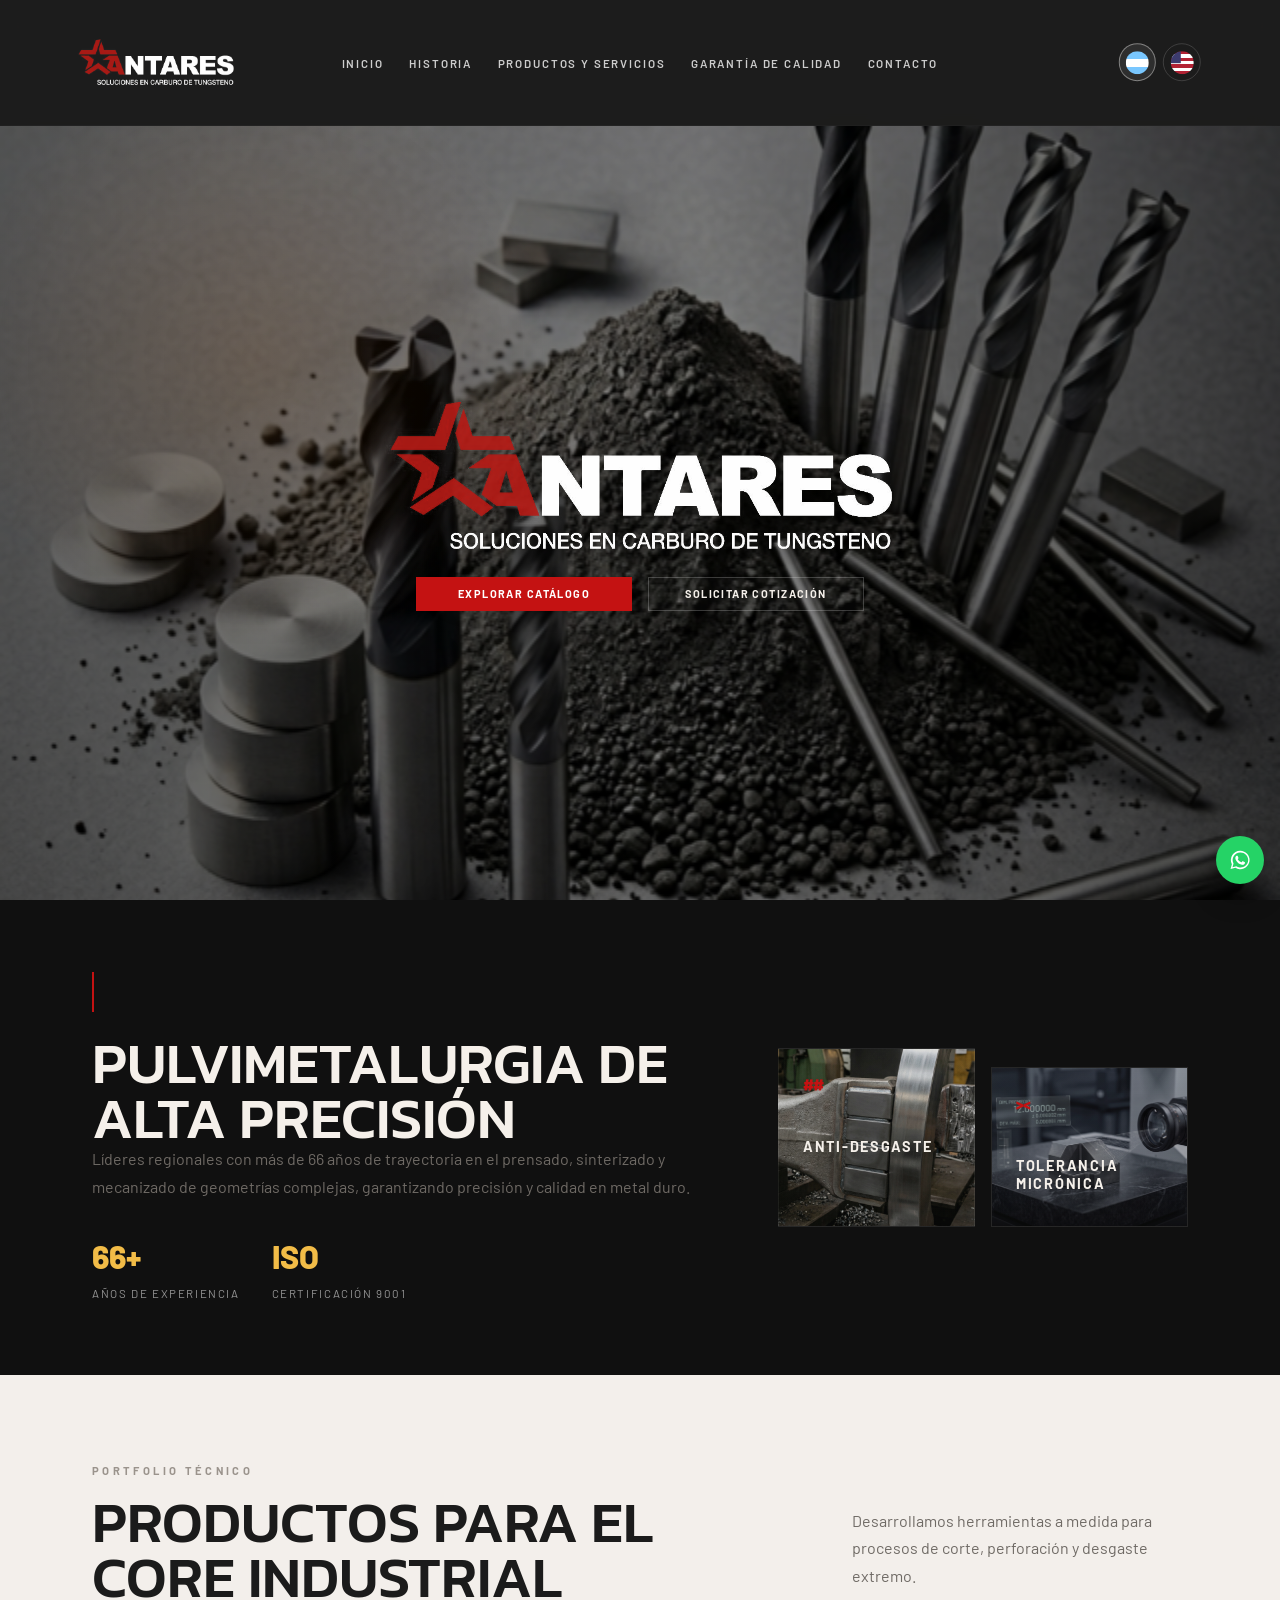
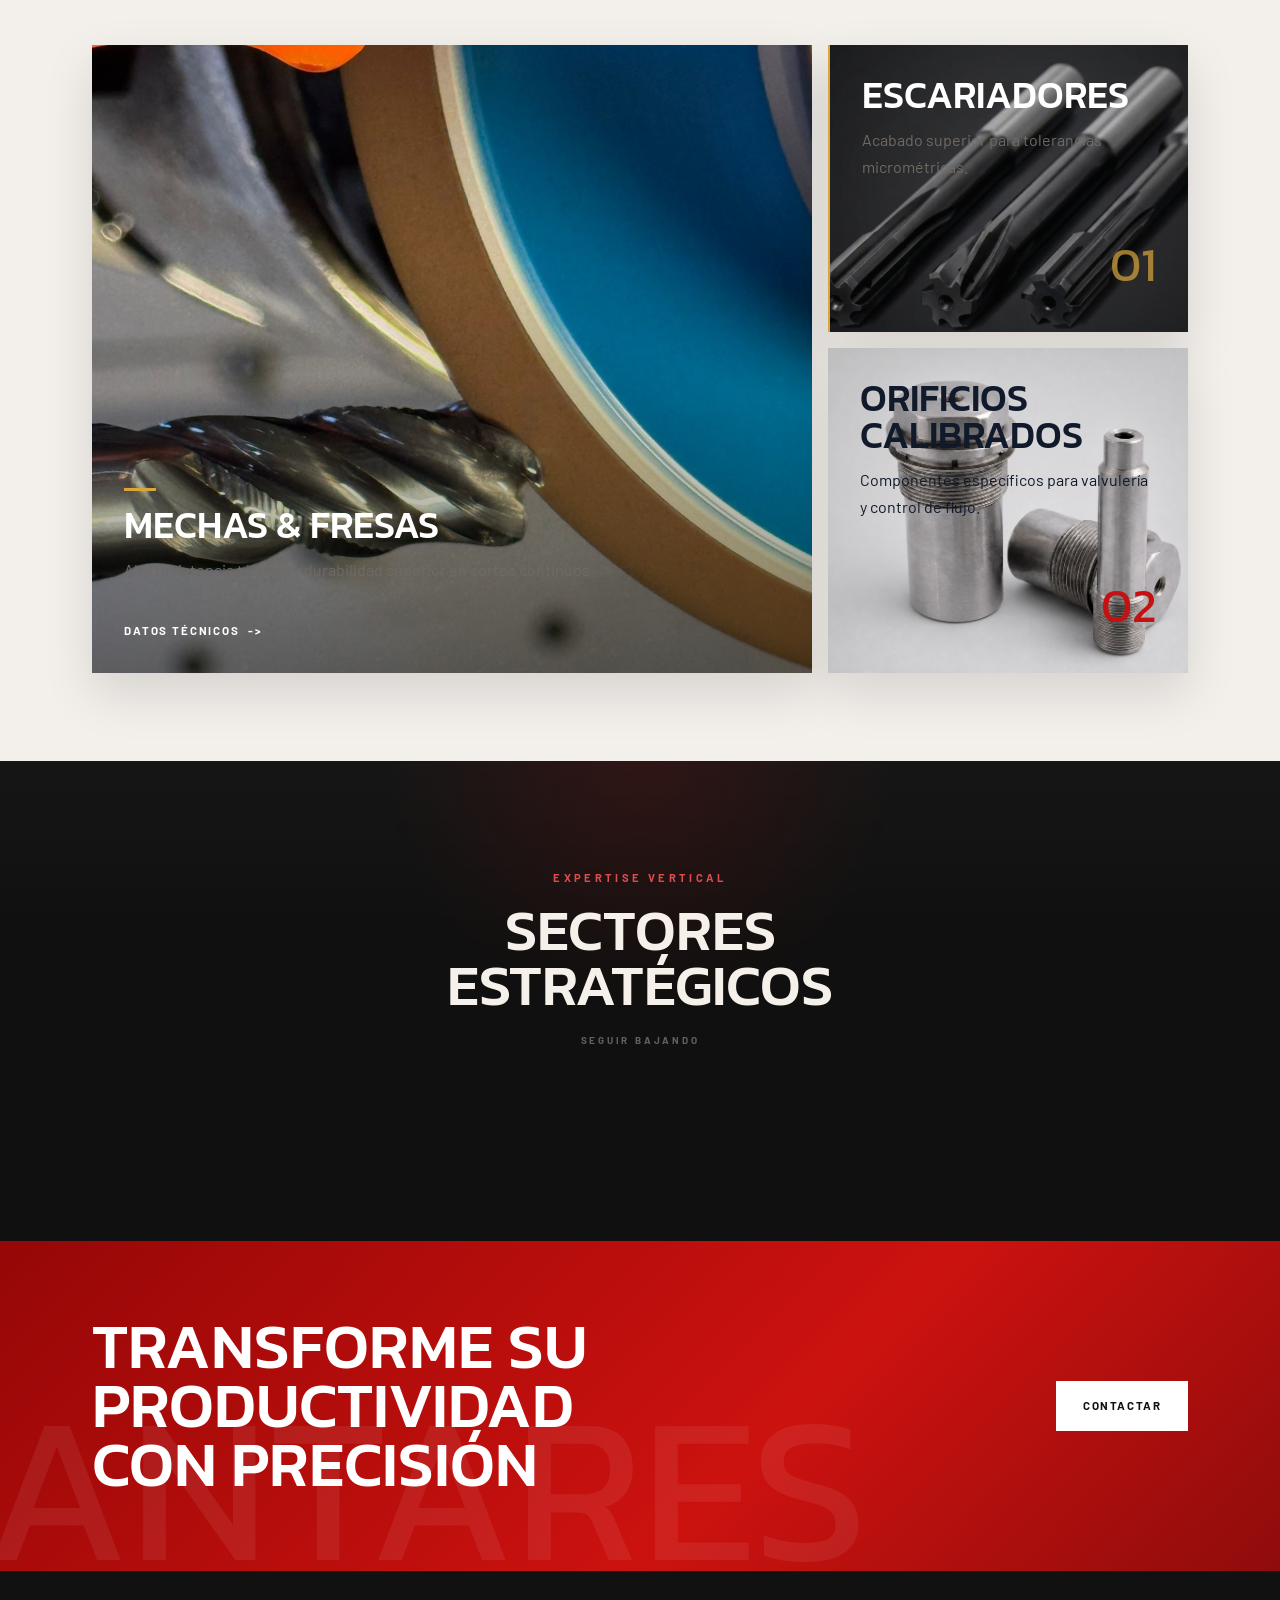
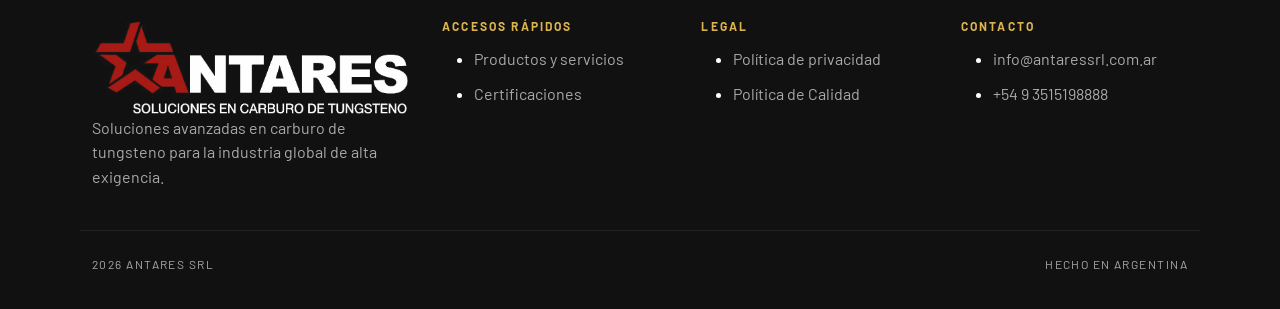
==== commit d9c1a6e5: "Correcciones: SCSS, Bootstrap, SEO, estructura de carpetas, optimizacion de imagenes" ====
--- a/index.html
+++ b/index.html
@@ -89,7 +89,6 @@
       <div class="hero__media" aria-hidden="true"></div>
       <div class="hero__overlay" aria-hidden="true"></div>
       <div class="container hero__content">
-        <!--Logo de la Navbar-->
         <div class="hero__brand-mark" aria-label="Antares SRL">
           <img src="assets/img/logonavbar-navbar.png?v=20260716c" alt="Antares SRL">
         </div>
@@ -140,7 +139,7 @@
         </div>
       </div>
     </section>
-    <!--Algunos productos-->
+
     <section class="portfolio" id="solutions">
       <div class="container">
         <div class="section-heading" data-aos="fade-up">
@@ -184,7 +183,7 @@
         </div>
       </div>
     </section>
-<!--Sectores en los que Antares esta PRESENET-->
+
     <section class="sectors section-dark sectors--reveal" id="engineering" data-reveal-section>
       <div class="container">
         <div class="sectors__intro">
